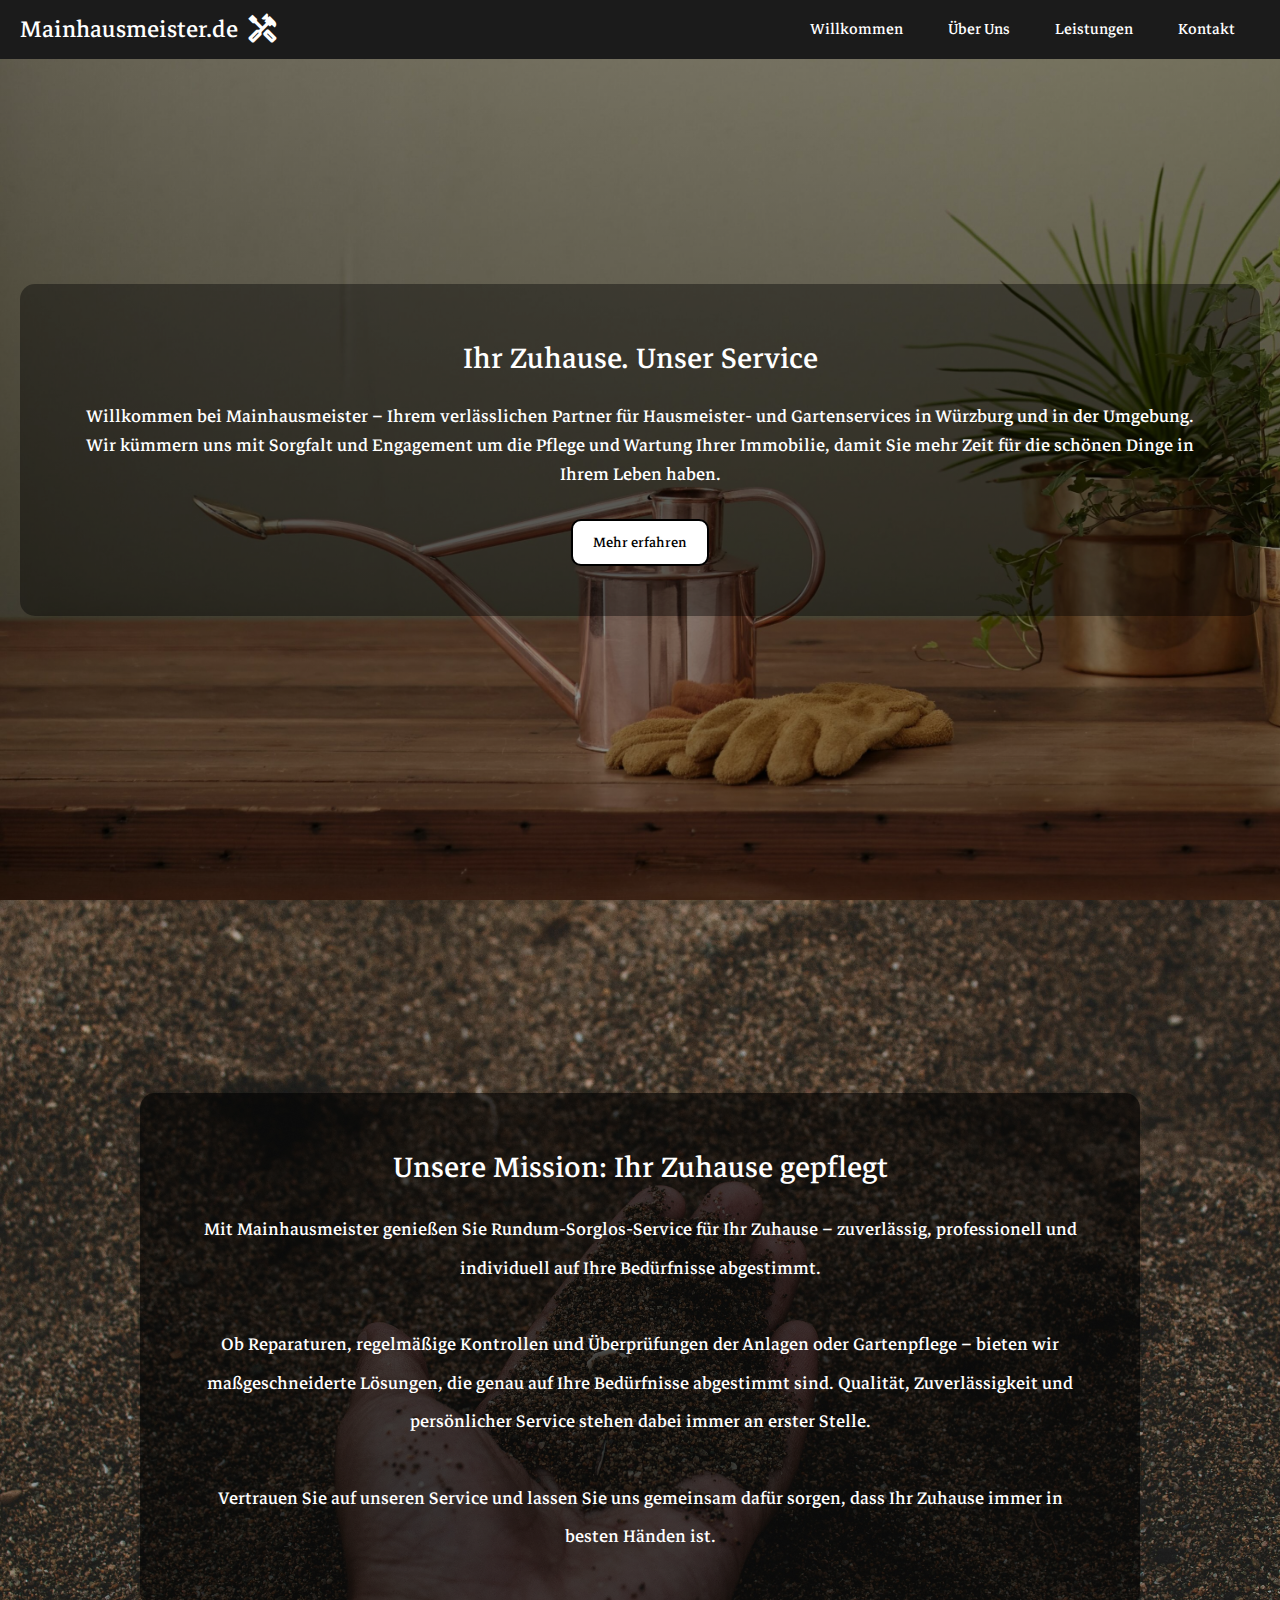
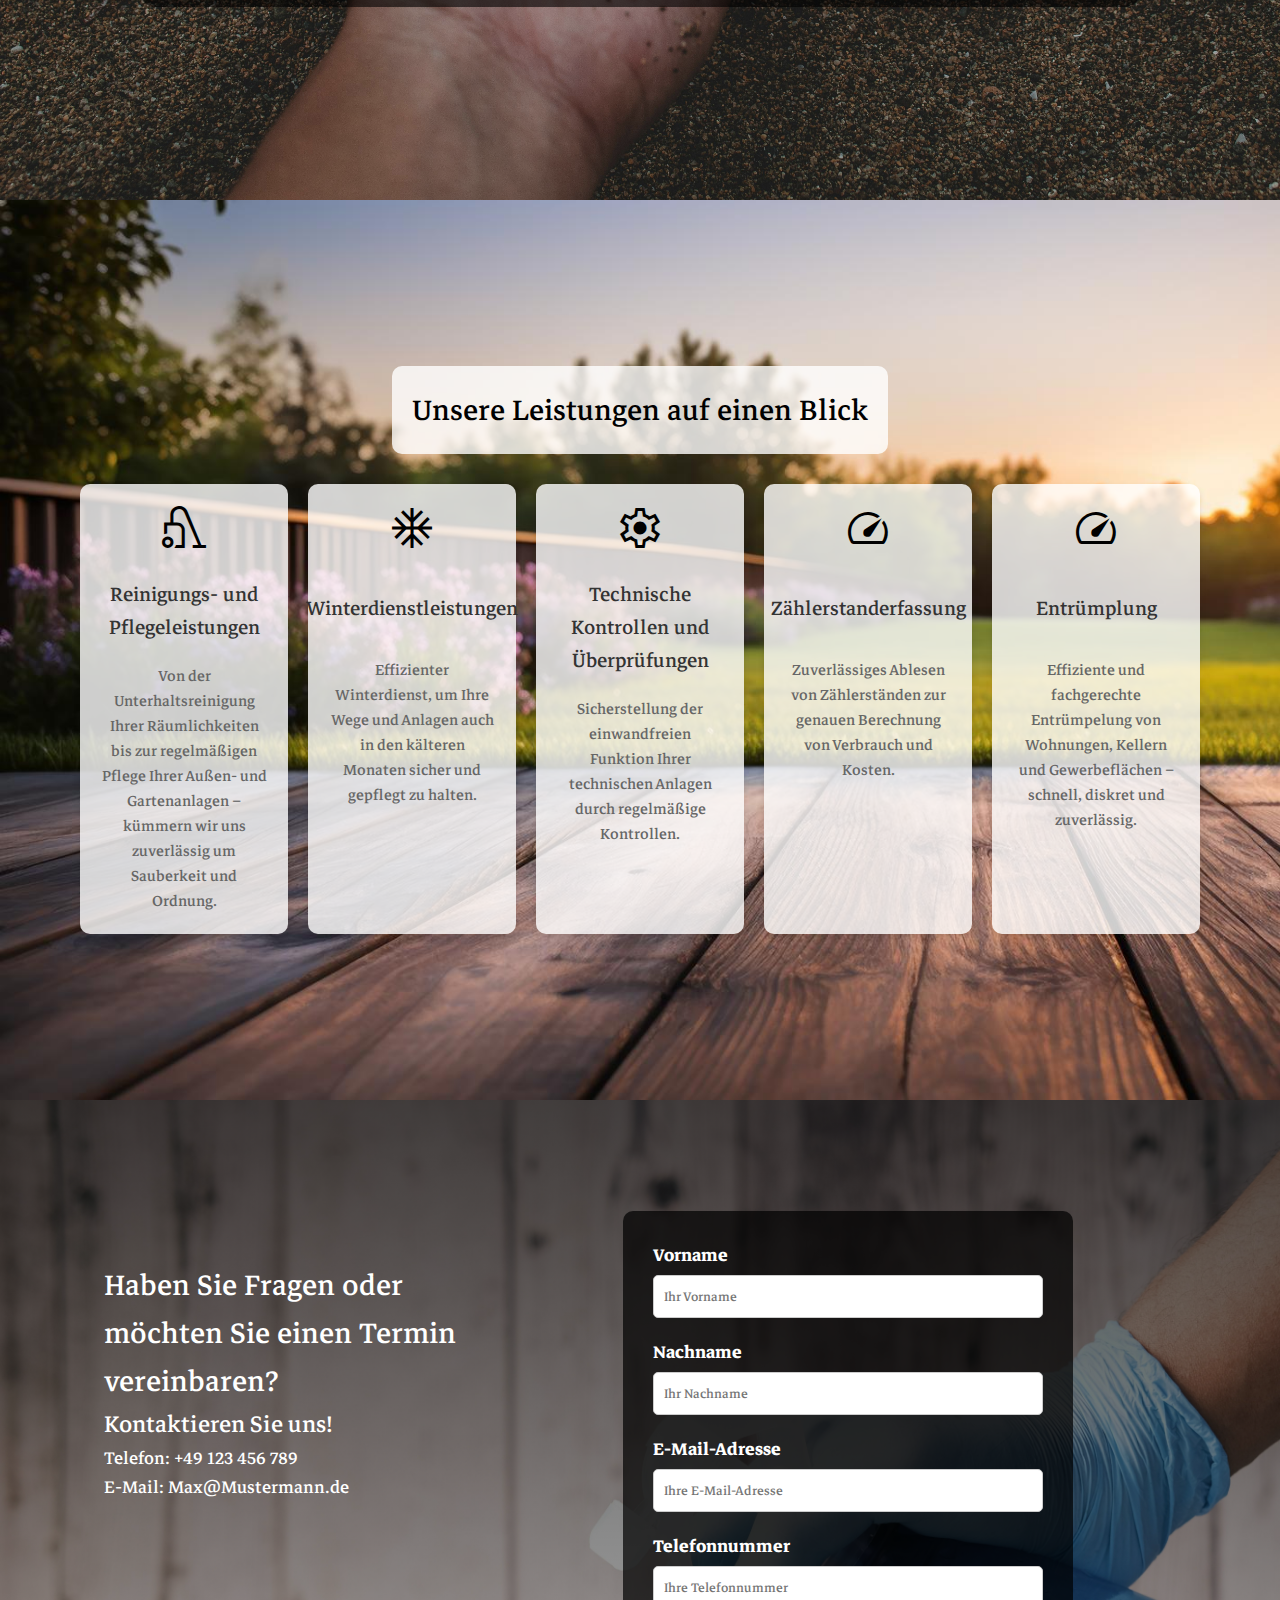
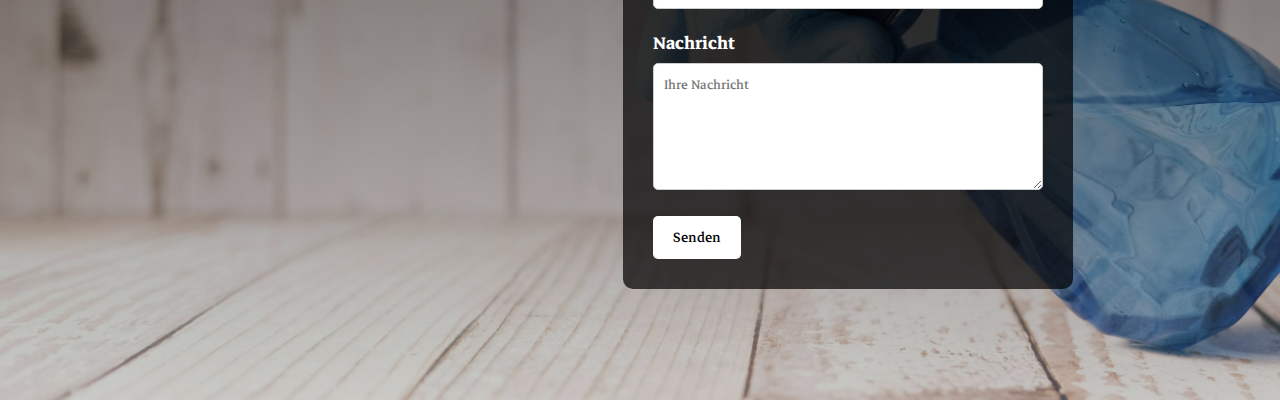
==== index.html @ 5435786f "Update index.html" ====
<!DOCTYPE html>
<html lang="de">
<head>
    <meta charset="UTF-8">
    <meta name="viewport" content="width=device-width, initial-scale=1.0">
    <title>Mainhausmeister</title>
    <link rel="apple-touch-icon" sizes="180x180" href="/apple-touch-icon.png">
<link rel="icon" type="image/png" sizes="32x32" href="/favicon-32x32.png">
<link rel="icon" type="image/png" sizes="16x16" href="/favicon-16x16.png">
<link rel="manifest" href="/site.webmanifest">
    <link rel="stylesheet" href="style.css">
    <link rel="preconnect" href="https://fonts.googleapis.com">
    <link rel="preconnect" href="https://fonts.gstatic.com" crossorigin>
    <link href="https://fonts.googleapis.com/css2?family=Markazi+Text:wght@400..700&display=swap" rel="stylesheet">
    <link href="https://fonts.googleapis.com/css2?family=Material+Symbols+Outlined" rel="stylesheet">
</head>
<body>
    <header>
        <nav>
            <div class="menu">
            
                <div class="logo">
                    <h1>Mainhausmeister.de</h1>
                    <a class="material-symbols-outlined">handyman</a>
                 
                </div>
                <ul>
                    <li><a href="#Start">Willkommen</a></li>
                    <li><a href="#ueberUns">Über Uns</a></li>
                    <li><a href="#Leistungen">Leistungen</a></li>
                    <li><a href="#Kontakt">Kontakt</a></li>
                </ul>
            </div>
        </nav>
    </header>

    <main>
        <section id="Start">
            <div class="ContainerWillkommen">
                <h1>Ihr Zuhause. Unser Service</h1>
                <h2>
                    Willkommen bei Mainhausmeister – Ihrem verlässlichen Partner für Hausmeister- und Gartenservices in Würzburg und in der Umgebung. Wir kümmern uns mit Sorgfalt und Engagement um die Pflege und Wartung Ihrer Immobilie, damit Sie mehr Zeit für die schönen Dinge in Ihrem Leben haben.
                </h2>
                <a href="#ueberUns" class="button-28">Mehr erfahren</a>
            </div>
        </section>

        <section id="ueberUns">
            <div class="ÜberUns">
                <h1>Unsere Mission: Ihr Zuhause gepflegt</h1>
              <p>
                Mit Mainhausmeister genießen Sie Rundum-Sorglos-Service für Ihr Zuhause – zuverlässig, professionell und individuell auf Ihre Bedürfnisse abgestimmt.
            <br>
            <br>
                 Ob Reparaturen, regelmäßige Kontrollen und Überprüfungen der Anlagen oder Gartenpflege – bieten wir maßgeschneiderte Lösungen, die genau auf Ihre Bedürfnisse abgestimmt sind. Qualität, Zuverlässigkeit und persönlicher Service stehen dabei immer an erster Stelle.
             <br>
             <br>
                 Vertrauen Sie auf unseren Service und lassen Sie uns gemeinsam dafür sorgen, dass Ihr Zuhause immer in besten Händen ist.</p>
            </div>
        </section>

       <section id="Leistungen">
    <div class="HeadLeistungen">
        <h1>Unsere Leistungen auf einen Blick</h1>
    </div>
    <div class="cards-container">
        <div class="card">
            <span class="material-symbols-outlined">vacuum</span>
            <h2>Reinigungs- und Pflegeleistungen</h2>
            <p>Von der Unterhaltsreinigung Ihrer Räumlichkeiten bis zur regelmäßigen Pflege Ihrer Außen- und Gartenanlagen – kümmern wir uns zuverlässig um Sauberkeit und Ordnung.</p>
        </div>
        <div class="card">
            <span class="material-symbols-outlined">ac_unit</span>
            <h2>Winterdienstleistungen</h2>
            <p>Effizienter Winterdienst, um Ihre Wege und Anlagen auch in den kälteren Monaten sicher und gepflegt zu halten.</p>
        </div>
        <div class="card">
            <span class="material-symbols-outlined">settings</span>
            <h2>Technische Kontrollen und Überprüfungen</h2>
            <p>Sicherstellung der einwandfreien Funktion Ihrer technischen Anlagen durch regelmäßige Kontrollen.</p>
        </div>
        <div class="card">
            <span class="material-symbols-outlined">speed</span>
            <h2>Zählerstanderfassung</h2>
            <p>Zuverlässiges Ablesen von Zählerständen zur genauen Berechnung von Verbrauch und Kosten.</p>
        </div>
        <div class="card">
            <span class="material-symbols-outlined">speed</span>
            <h2>Entrümplung</h2>
            <p>Effiziente und fachgerechte Entrümpelung von Wohnungen, Kellern und Gewerbeflächen – schnell, diskret und zuverlässig.</p>
        </div>
    </div>
</section>


        <section id="Kontakt">
            <div class="contact-container" >
            <div class="contact-info" >
                <h1>Haben Sie Fragen oder möchten Sie einen Termin vereinbaren? </h1>
                <h2>Kontaktieren Sie uns!</h2>
                    <ul>
                        <li> Telefon: +49 123 456 789  </li>
                        <li> E-Mail: Max@Mustermann.de </li>
                    </ul>
            </div>
            <form class="contact-form">
                <div class="form-group">
                    <label for="vorname">Vorname</label>
                    <input type="text" id="vorname" name="vorname" placeholder="Ihr Vorname" required>
                </div>
                <div class="form-group">
                    <label for="nachname">Nachname</label>
                    <input type="text" id="nachname" name="nachname" placeholder="Ihr Nachname" required>
                </div>
                <div class="form-group">
                    <label for="email">E-Mail-Adresse</label>
                    <input type="email" id="email" name="email" placeholder="Ihre E-Mail-Adresse" required>
                </div>
                <div class="form-group">
                    <label for="telefon">Telefonnummer</label>
                    <input type="tel" id="telefon" name="telefon" placeholder="Ihre Telefonnummer" required>
                </div>
                <div class="form-group">
                    <label for="nachricht">Nachricht</label>
                    <textarea id="nachricht" name="nachricht" rows="5" placeholder="Ihre Nachricht" required></textarea>
                </div>
                <button type="submit" class="submit-button">Senden</button>
            </form>
        </div>
        </section>
        
    </main>
</body>
</html>
---- style.css ----
/* Allgemein */
* {
    padding: 0;
    margin: 0;
    font-family: "Markazi Text", serif;
    font-weight: 400;
    box-sizing: border-box;
}

html {
    scroll-behavior: smooth;
}

/* Sektionen */
section {
    min-height: 100vh;
    display: flex;
    justify-content: center;
    align-items: center;
    padding: 20px;
}

/* NAVBAR */
nav {
    position: fixed;
    top: 0;
    width: 100%;
    background: #1b1b1b;
    padding: 10px 0;
    z-index: 1000;
}

.menu {
    width: auto;;
    margin: 0 10px 0 20px;
    display: flex;
    justify-content: space-between;
    align-items: center;
    padding: 0 20px 0 0;
}

.logo {
    display: flex; /* Aktiviert Flexbox für die Logo-Sektion */
    align-items: center; /* Zentriert Logo und Text vertikal */
    gap: 10px; /* Abstand zwischen Icon und Text */
}
.logo h1{
    color: white;
}

.menu .logo a {
    text-decoration: none;
    color: white;
    font-size: 1.8rem;
    font-weight: bold;
}

.menu ul {
    display: flex;
    gap: 15px;
}

.menu ul li {
    list-style: none;
}

.menu ul li a {
    text-decoration: none;
    font-size: 1.3rem;
    color: white;
    padding: 8px 15px;
    border-radius: 5px;
    transition: background 0.3s;
}

.menu ul li a:hover {
    background: white;
    color: black;
}

/* WILLKOMMEN */
#Start {
    background-image: linear-gradient(rgba(0, 0, 0, 0.3), rgba(0, 0, 0, 0.5)), url('kaufmann-mercantile-a7Woj8W6J0s-.jpg');
    background-size: cover;
    color: white;
    text-align: center;
}

.ContainerWillkommen {
    background: rgba(0, 0, 0, 0.4);
    padding: 50px;
    border-radius: 15px;
}

.ContainerWillkommen h1 {
    font-size: 2.5rem;
    margin-bottom: 20px;
}

.ContainerWillkommen h2 {
    font-size: 1.5rem;
    margin-bottom: 30px;
}

.ContainerWillkommen .button-28 {
    display: inline-block;
    padding: 10px 20px;
    font-size: 1.2rem;
    color: black;
    background-color: white;
    border: 2px solid black;
    border-radius: 10px;
    text-decoration: none;
    transition: 0.3s ease-in-out;
}

.ContainerWillkommen .button-28:hover {
    background-color: black;
    color: white;
    transform: translateY(-2px);
}

/* ÜBER UNS */
#ueberUns {
    background-image: linear-gradient(rgba(0, 0, 0, 0.2), rgba(0, 0, 0, 0.2)), url('pexels-muffin-2203683.jpg');
    background-size: cover;
    color: white;
    text-align: center;
}

.ÜberUns {
    max-width: 1000px;
    background: rgba(0, 0, 0, 0.6);
    padding: 50px;
    border-radius: 15px;
}

.ÜberUns h1 {
    font-size: 2.5rem;
    margin-bottom: 20px;
}

.ÜberUns p {
    font-size: 1.5rem;
    line-height: 1.6;
}

/* LEISTUNGEN */
#Leistungen {
    flex-direction: column;
    text-align: center;
    background-image: url('neatly-manicured-lawn-stretches-modern-wooden-barrier-casting-soft-shadows-warm-glow-peaceful-sunset.jpg');
    background-size: cover;
}

.HeadLeistungen {
    margin-bottom: 30px;
}

.HeadLeistungen h1 {
    word-wrap: break-word;
    font-size: 2.5rem;
    background-color: #1b1b1b;
    background: rgba(255, 255, 255, 0.8);
    border-radius: 10px;
    padding: 20px;
}

.cards-container {
    display: flex;
    flex-wrap: wrap;
    gap: 20px;
    justify-content: center;
}

.card {
    background: rgba(255, 255, 255, 0.8);
    border-radius: 10px;
    box-shadow: 0 4px 6px rgba(0, 0, 0, 0.1);
    padding: 20px;
    text-align: center;
    flex: 1 1 calc(20% - 40px);
    max-width: calc(20% - 40px);
    transition: transform 0.3s;
}

.card:hover {
    transform: translateY(-10px);
}


.card .material-symbols-outlined{
    color: black;
}
.card span {
    font-size: 3rem;
    color: #555;
}

.card h2 {
    word-wrap: break-word;
    margin-top: 20px;
    font-size: 1.7rem;
    color: #333;
    min-height: 60px; /* Setze eine Mindesthöhe für Überschriften */
    display: flex; 
    align-items: center; /* Zentriert den Text vertikal */
    justify-content: center; /* Zentriert den Text horizontal */
    text-align: center; 
}

.card p {
    margin-top: 20px;
    font-size: 1.3rem;
    color: #666;
}

@media (max-width: 768px) {
    .card {
        flex: 1 1 calc(50% - 40px);
        max-width: calc(50% - 40px);
    }
}

@media (max-width: 480px) {
    .card {
        flex: 1 1 100%;
        max-width: 100%;
    }
}



/* KONTAKT */
#Kontakt {
    background-image: linear-gradient(rgba(0, 0, 0, 0.7), rgba(0, 0, 0, 0.2)), url('towfiqu-barbhuiya-ho-p7qLBewk-unsplash.jpg');
    background-size: cover;
    color: white;
    padding: 50px 20px;
  /*  min-height: auto;  Hebt die Mindesthöhe auf 
    display: block; /* Ändert das Layout von Flexbox auf Block 
    justify-content: unset; /* Entfernt zentrierende Ausrichtung
    align-items: unset; /* Hebt die vertikale Zentrierung auf 
    padding: 10px; /* Setzt einen spezifischen Padding-Wert */ 
    
}


.contact-container{
    display: flex;
    justify-content: space-between;
    gap: 5px;
    flex-wrap: wrap;
}

.contact-info{
    flex: 0 1 35%;
    max-width:  35%;
    padding: 50px 0 0 50px;
    border-radius: 15px;
}

.contact-info h1 {
    font-size: 2.5rem;
}

.contact-info h2{
    font-size: 2.0rem;
}

.contact-info li{
    text-decoration: none;
    font-size: 1.5rem;
    list-style: none;
}

/* Kontaktformular */
.contact-form {
    flex: 0 1 60%;

    max-width: 450px; /* Maximale Breite des Formulars */
    width: 100%; /* Passt sich kleineren Bildschirmen an */
    margin: 0 auto; /* Zentriert das Formular */
    background: rgba(0, 0, 0, 0.7);
    padding: 30px;
    border-radius: 10px;
    box-sizing: border-box; /* Verhindert Breite außerhalb des Containers */
}

.contact-form .form-group {
    margin-bottom: 20px;
    text-align: left;
}

.contact-form label {
    display: block;
    font-weight: bold;
    margin-bottom: 5px;
    font-size: 1.5rem;
}

.contact-form input,
.contact-form textarea {
    width: 100%;
    padding: 10px;
    border: 1px solid #ccc;
    border-radius: 5px;
    font-size: 1.1112rem;
}

.contact-form button {
    padding: 10px 20px;
    border: none;
    background: white;
    color: black;
    border-radius: 5px;
    cursor: pointer;
    transition: background 0.3s;
    font-size: 1.2rem;
}

.contact-form button:hover {
    background: black;
    color: white;
}

/* Medienabfrage für kleinere Geräte */
@media (max-width: 768px) {
    #Kontakt {
        padding: 30px 15px; /* Weniger Padding für kleinere Bildschirme */
    }

    #Kontakt h1 {
        font-size: 1.8rem; /* Kleinere Schriftgröße */
    }

    .contact-form {
        padding: 20px; /* Weniger Innenabstand */
    }

    .contact-form label {
        font-size: 1.2rem; /* Kleinere Schriftgröße */
    }

    .contact-form input,
    .contact-form textarea {
        font-size: 0.9rem; /* Kleinere Schriftgröße */
    }

    .contact-form button {
        font-size: 1rem; /* Kleinere Schriftgröße */
    }
}
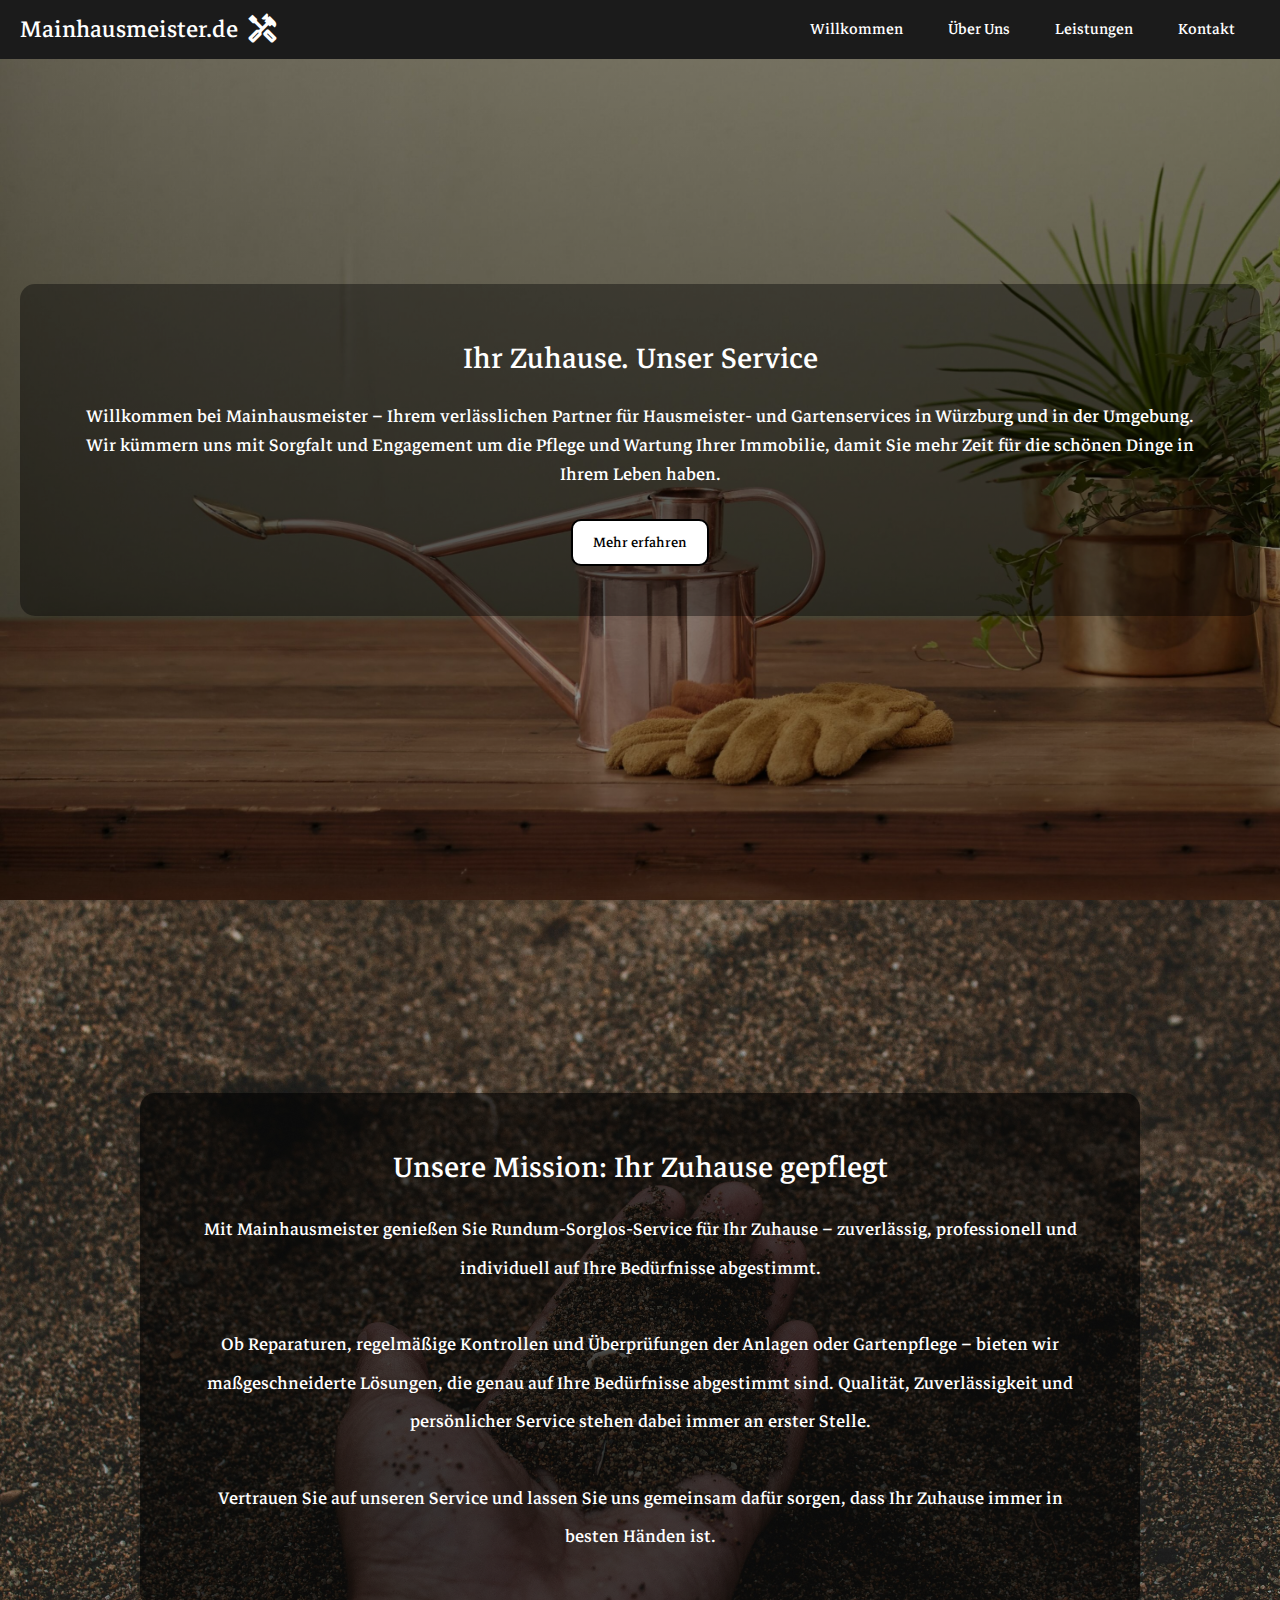
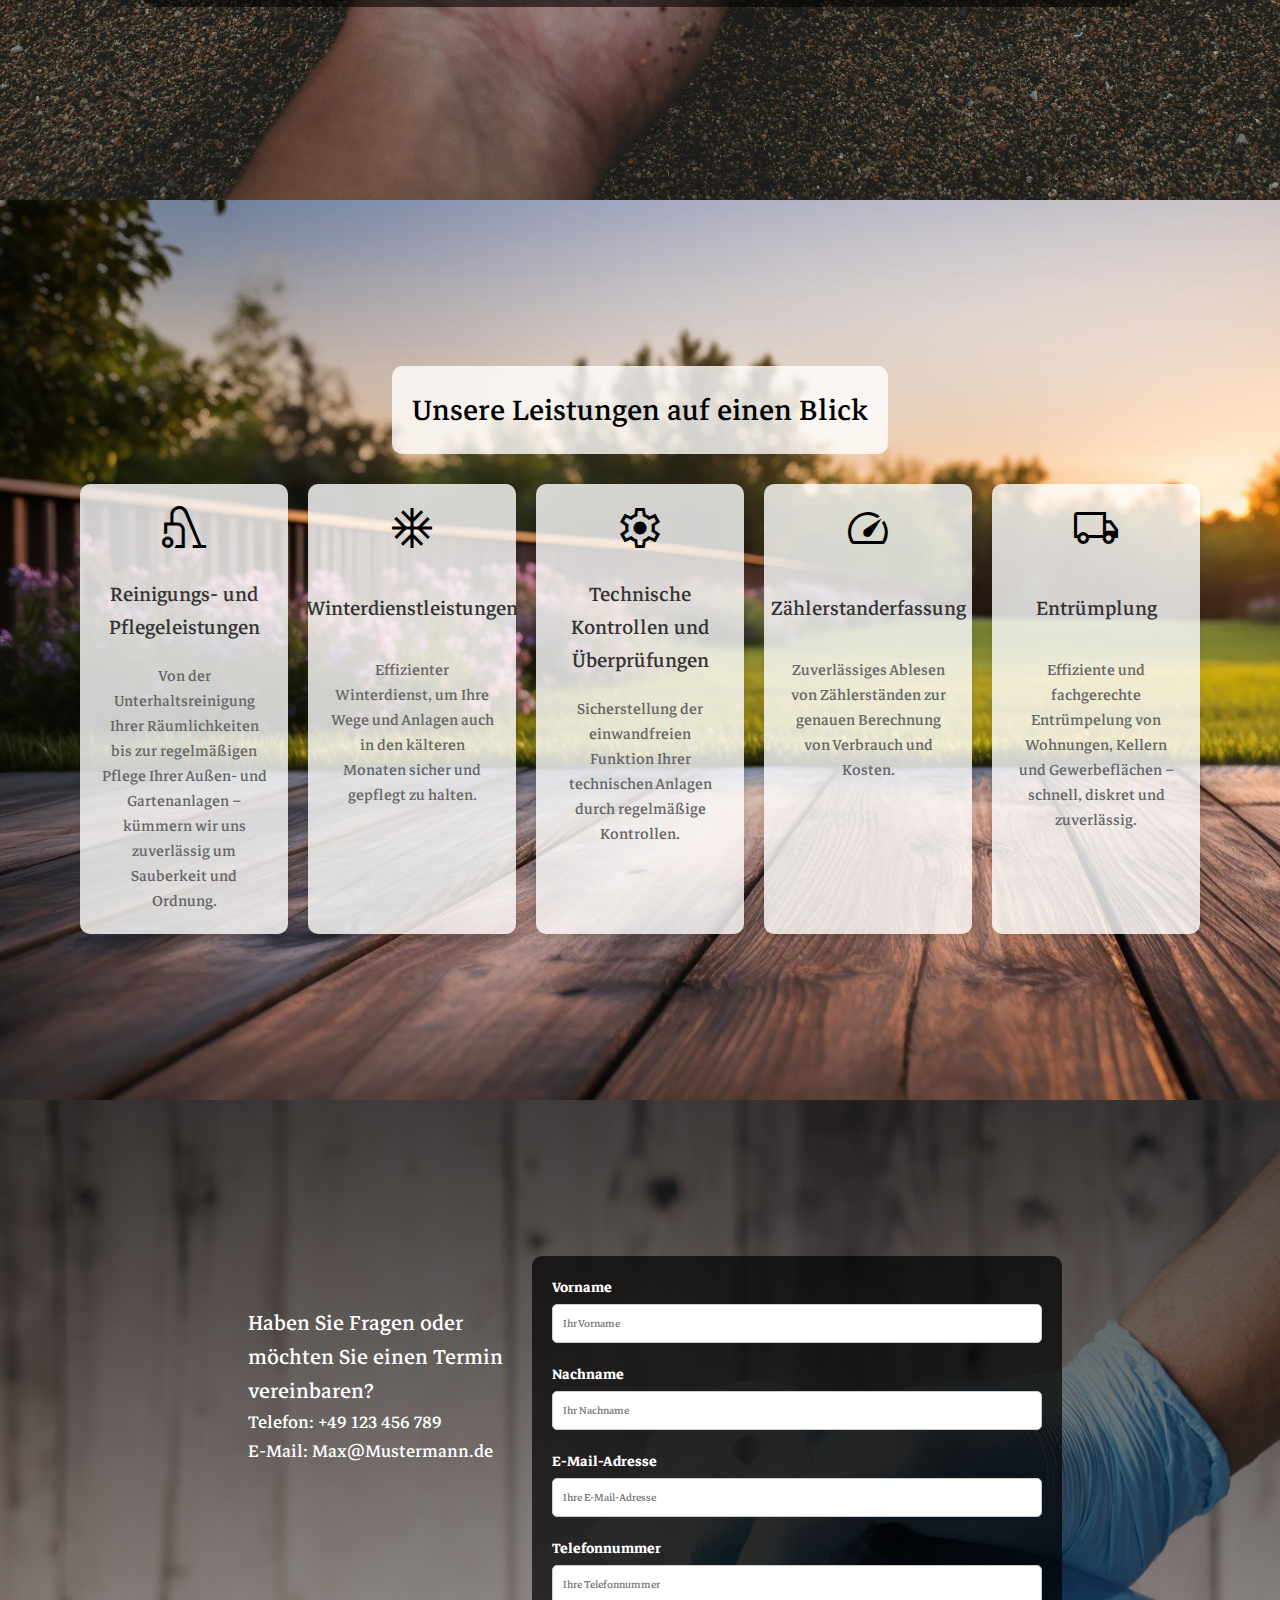
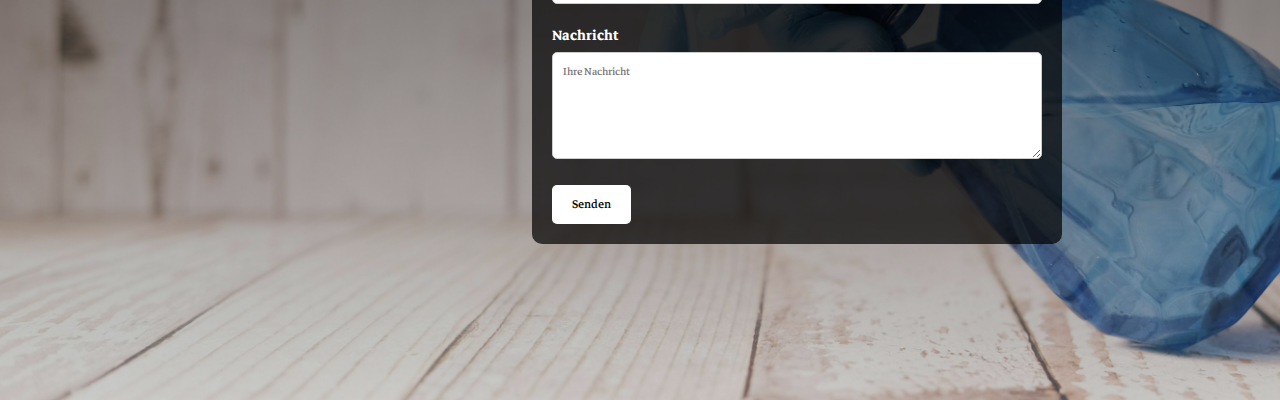
==== commit def46614: "Update index.html" ====
--- a/index.html
+++ b/index.html
@@ -85,7 +85,7 @@
             <p>Zuverlässiges Ablesen von Zählerständen zur genauen Berechnung von Verbrauch und Kosten.</p>
         </div>
         <div class="card">
-            <span class="material-symbols-outlined">speed</span>
+            <span class="material-symbols-outlined">local_shipping</span>
             <h2>Entrümplung</h2>
             <p>Effiziente und fachgerechte Entrümpelung von Wohnungen, Kellern und Gewerbeflächen – schnell, diskret und zuverlässig.</p>
         </div>
@@ -97,7 +97,6 @@
             <div class="contact-container" >
             <div class="contact-info" >
                 <h1>Haben Sie Fragen oder möchten Sie einen Termin vereinbaren? </h1>
-                <h2>Kontaktieren Sie uns!</h2>
                     <ul>
                         <li> Telefon: +49 123 456 789  </li>
                         <li> E-Mail: Max@Mustermann.de </li>
--- a/style.css
+++ b/style.css
@@ -277,9 +277,7 @@
 /* Kontaktformular */
 .contact-form {
     flex: 0 1 60%;
-
-    max-width: 450px; /* Maximale Breite des Formulars */
-    width: 100%; /* Passt sich kleineren Bildschirmen an */
+    max-width: 60%; /* Maximale Breite des Formulars */
     margin: 0 auto; /* Zentriert das Formular */
     background: rgba(0, 0, 0, 0.7);
     padding: 30px;
@@ -329,6 +327,13 @@
     #Kontakt {
         padding: 30px 15px; /* Weniger Padding für kleinere Bildschirme */
     }
+    .contact-info,
+    .contact-form {
+        flex: 1 1 100%;  /* Beide Elemente erhalten jeweils 100% der Breite */
+        max-width: 100%; /* Verhindert Überschreiten der Container-Breite */
+        padding: 20px; /* Weniger Padding auf kleinen Bildschirmen */
+    }
+}
 
     #Kontakt h1 {
         font-size: 1.8rem; /* Kleinere Schriftgröße */
@@ -350,4 +355,3 @@
     .contact-form button {
         font-size: 1rem; /* Kleinere Schriftgröße */
     }
-}
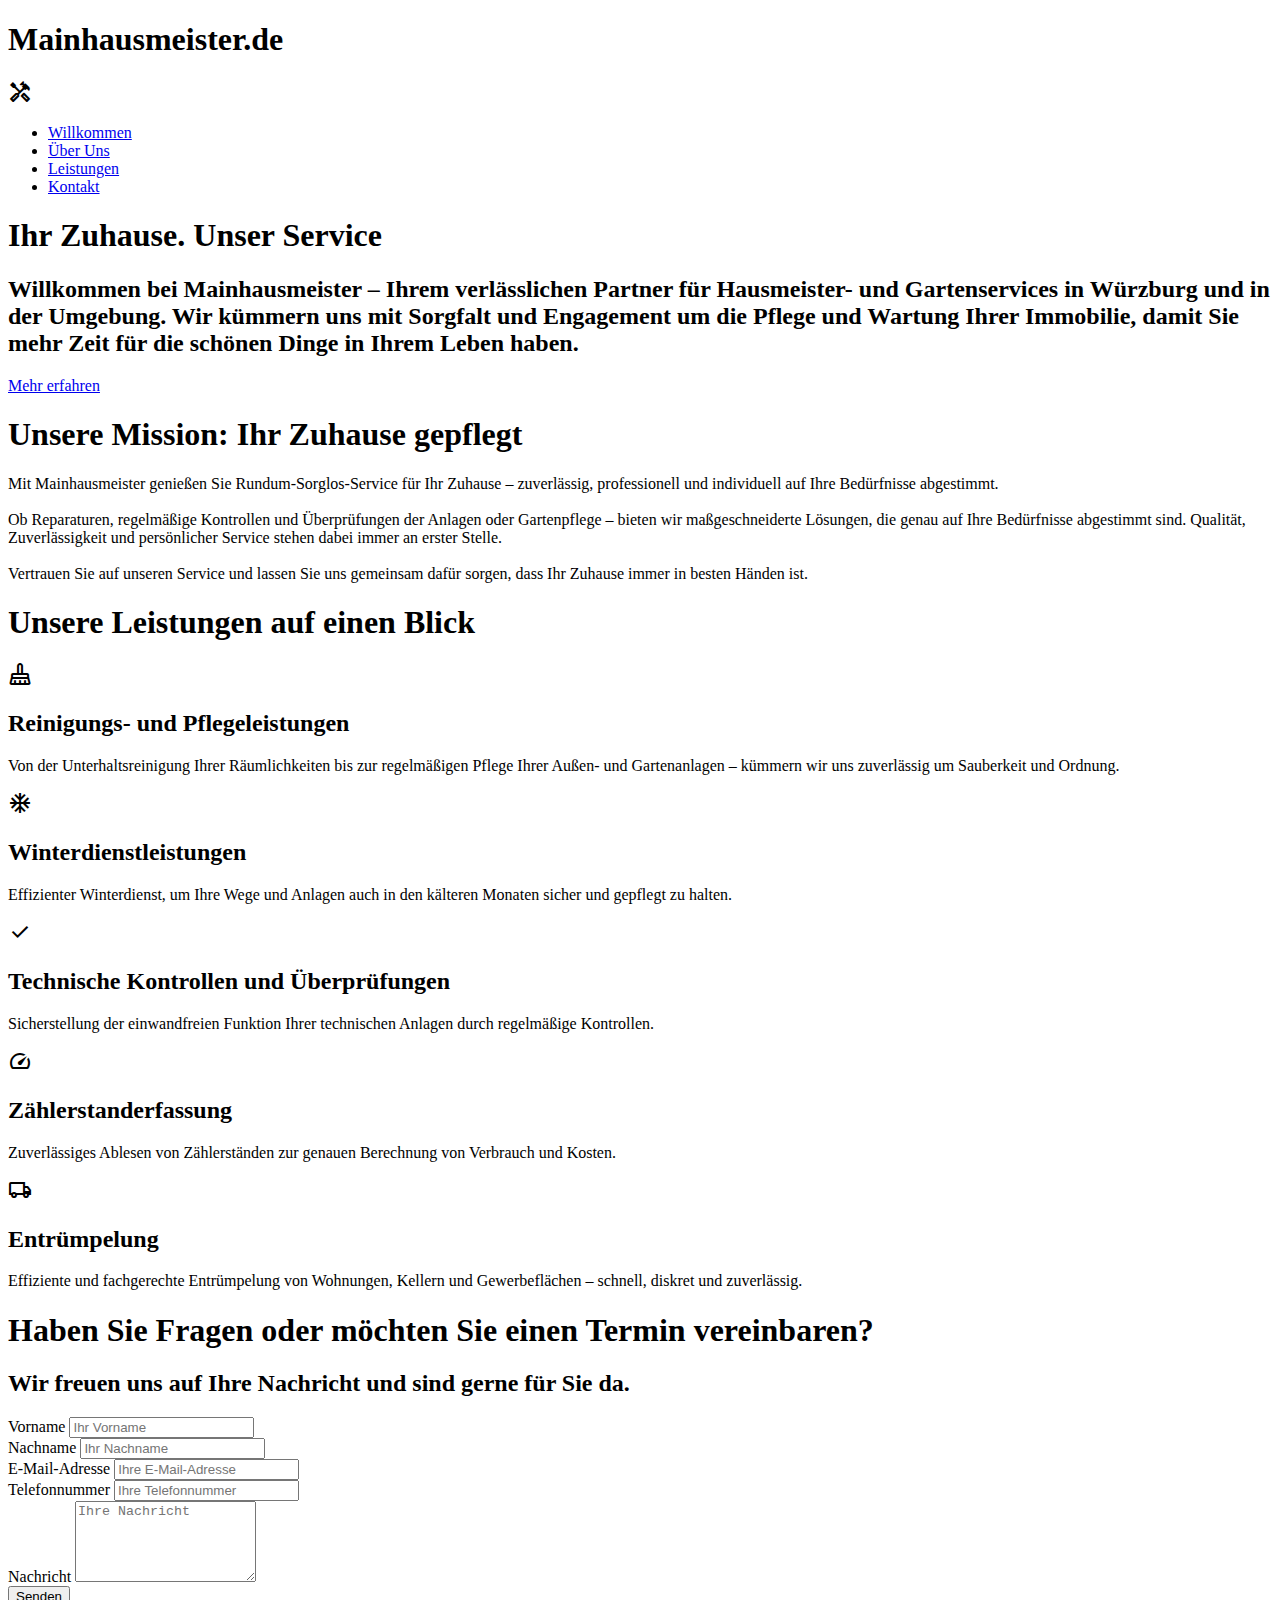
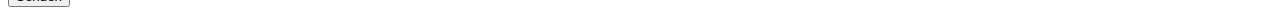
==== commit 9da8bf82: "Update index.html" ====
--- a/index.html
+++ b/index.html
@@ -8,7 +8,7 @@
 <link rel="icon" type="image/png" sizes="32x32" href="/favicon-32x32.png">
 <link rel="icon" type="image/png" sizes="16x16" href="/favicon-16x16.png">
 <link rel="manifest" href="/site.webmanifest">
-    <link rel="stylesheet" href="style.css">
+    <link rel="stylesheet" href="TestS.css">
     <link rel="preconnect" href="https://fonts.googleapis.com">
     <link rel="preconnect" href="https://fonts.gstatic.com" crossorigin>
     <link href="https://fonts.googleapis.com/css2?family=Markazi+Text:wght@400..700&display=swap" rel="stylesheet">
@@ -65,7 +65,7 @@
     </div>
     <div class="cards-container">
         <div class="card">
-            <span class="material-symbols-outlined">vacuum</span>
+            <span class="material-symbols-outlined">mop</span>
             <h2>Reinigungs- und Pflegeleistungen</h2>
             <p>Von der Unterhaltsreinigung Ihrer Räumlichkeiten bis zur regelmäßigen Pflege Ihrer Außen- und Gartenanlagen – kümmern wir uns zuverlässig um Sauberkeit und Ordnung.</p>
         </div>
@@ -75,7 +75,7 @@
             <p>Effizienter Winterdienst, um Ihre Wege und Anlagen auch in den kälteren Monaten sicher und gepflegt zu halten.</p>
         </div>
         <div class="card">
-            <span class="material-symbols-outlined">settings</span>
+            <span class="material-symbols-outlined">check</span>
             <h2>Technische Kontrollen und Überprüfungen</h2>
             <p>Sicherstellung der einwandfreien Funktion Ihrer technischen Anlagen durch regelmäßige Kontrollen.</p>
         </div>
@@ -86,7 +86,7 @@
         </div>
         <div class="card">
             <span class="material-symbols-outlined">local_shipping</span>
-            <h2>Entrümplung</h2>
+            <h2>Entrümpelung</h2>
             <p>Effiziente und fachgerechte Entrümpelung von Wohnungen, Kellern und Gewerbeflächen – schnell, diskret und zuverlässig.</p>
         </div>
     </div>
@@ -97,10 +97,8 @@
             <div class="contact-container" >
             <div class="contact-info" >
                 <h1>Haben Sie Fragen oder möchten Sie einen Termin vereinbaren? </h1>
-                    <ul>
-                        <li> Telefon: +49 123 456 789  </li>
-                        <li> E-Mail: Max@Mustermann.de </li>
-                    </ul>
+               <h2>Wir freuen uns auf Ihre Nachricht und sind gerne für Sie da.</h2>
+        
             </div>
             <form class="contact-form">
                 <div class="form-group">
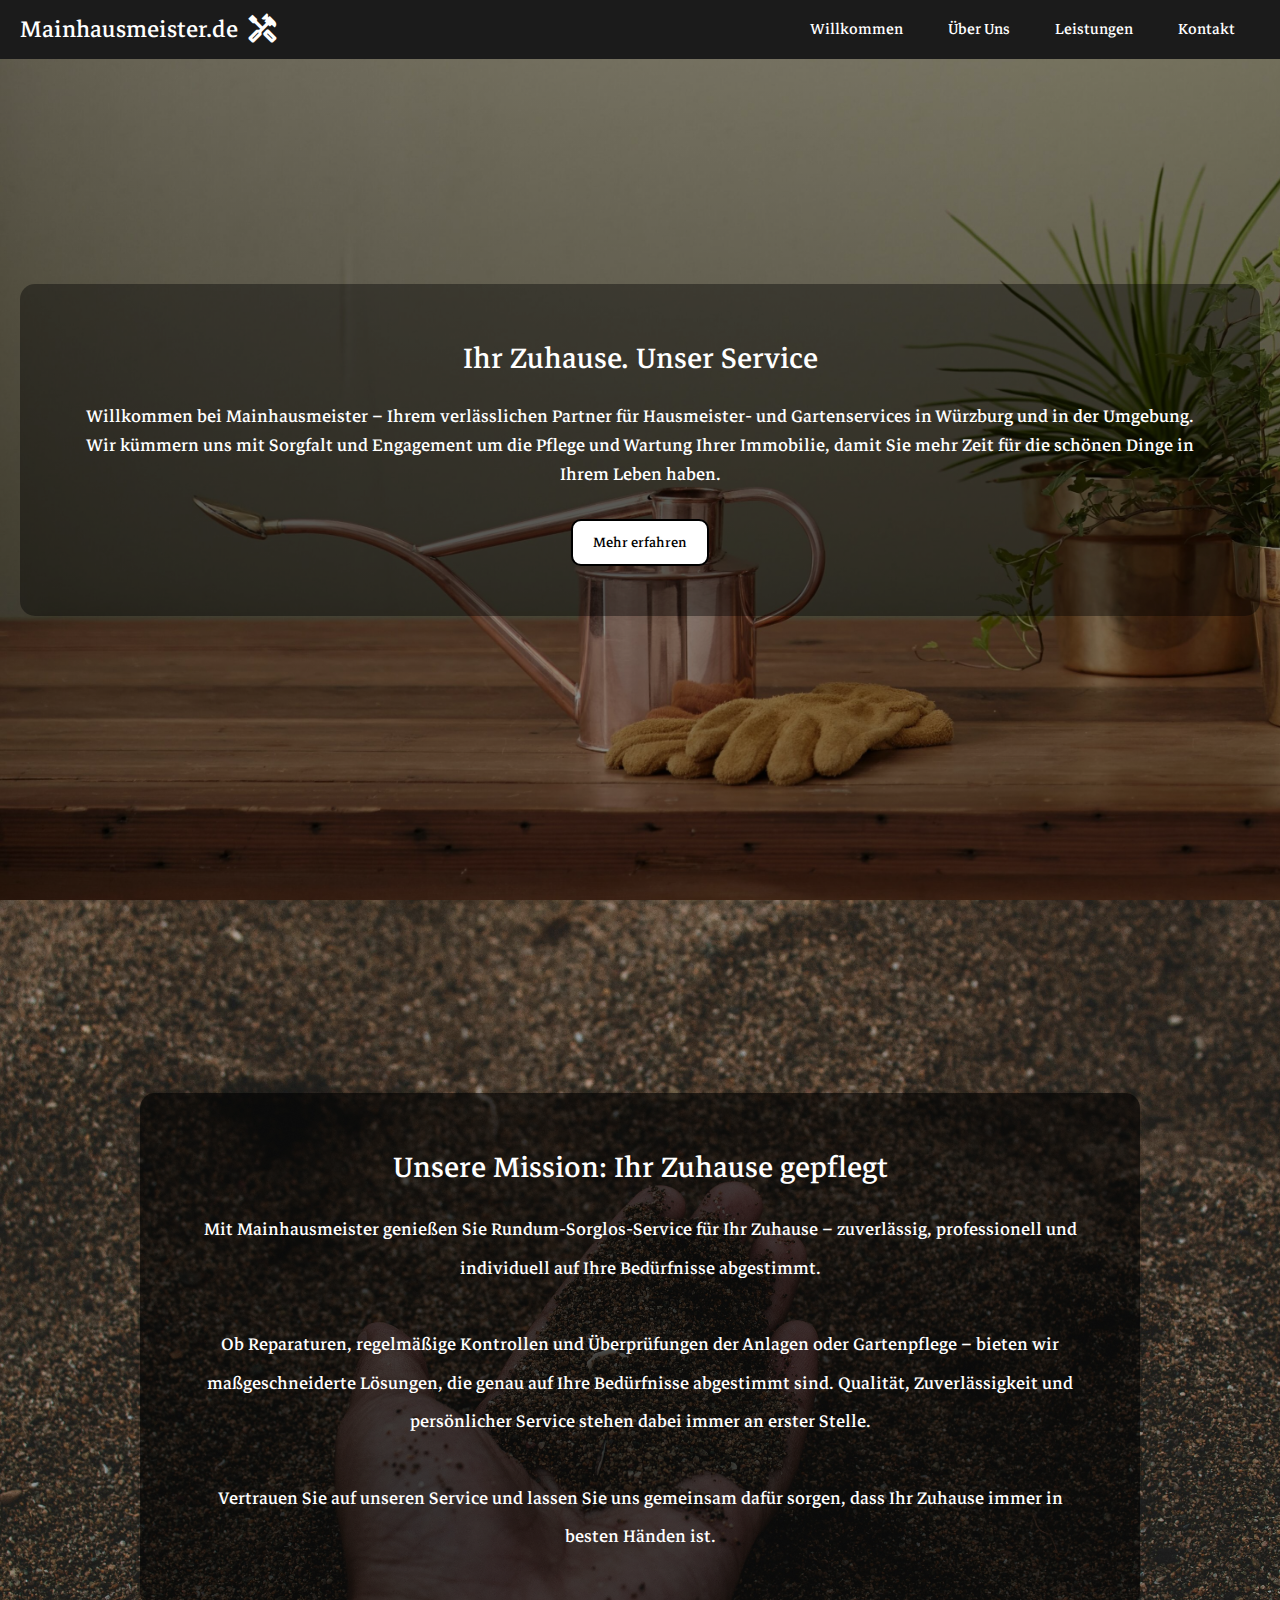
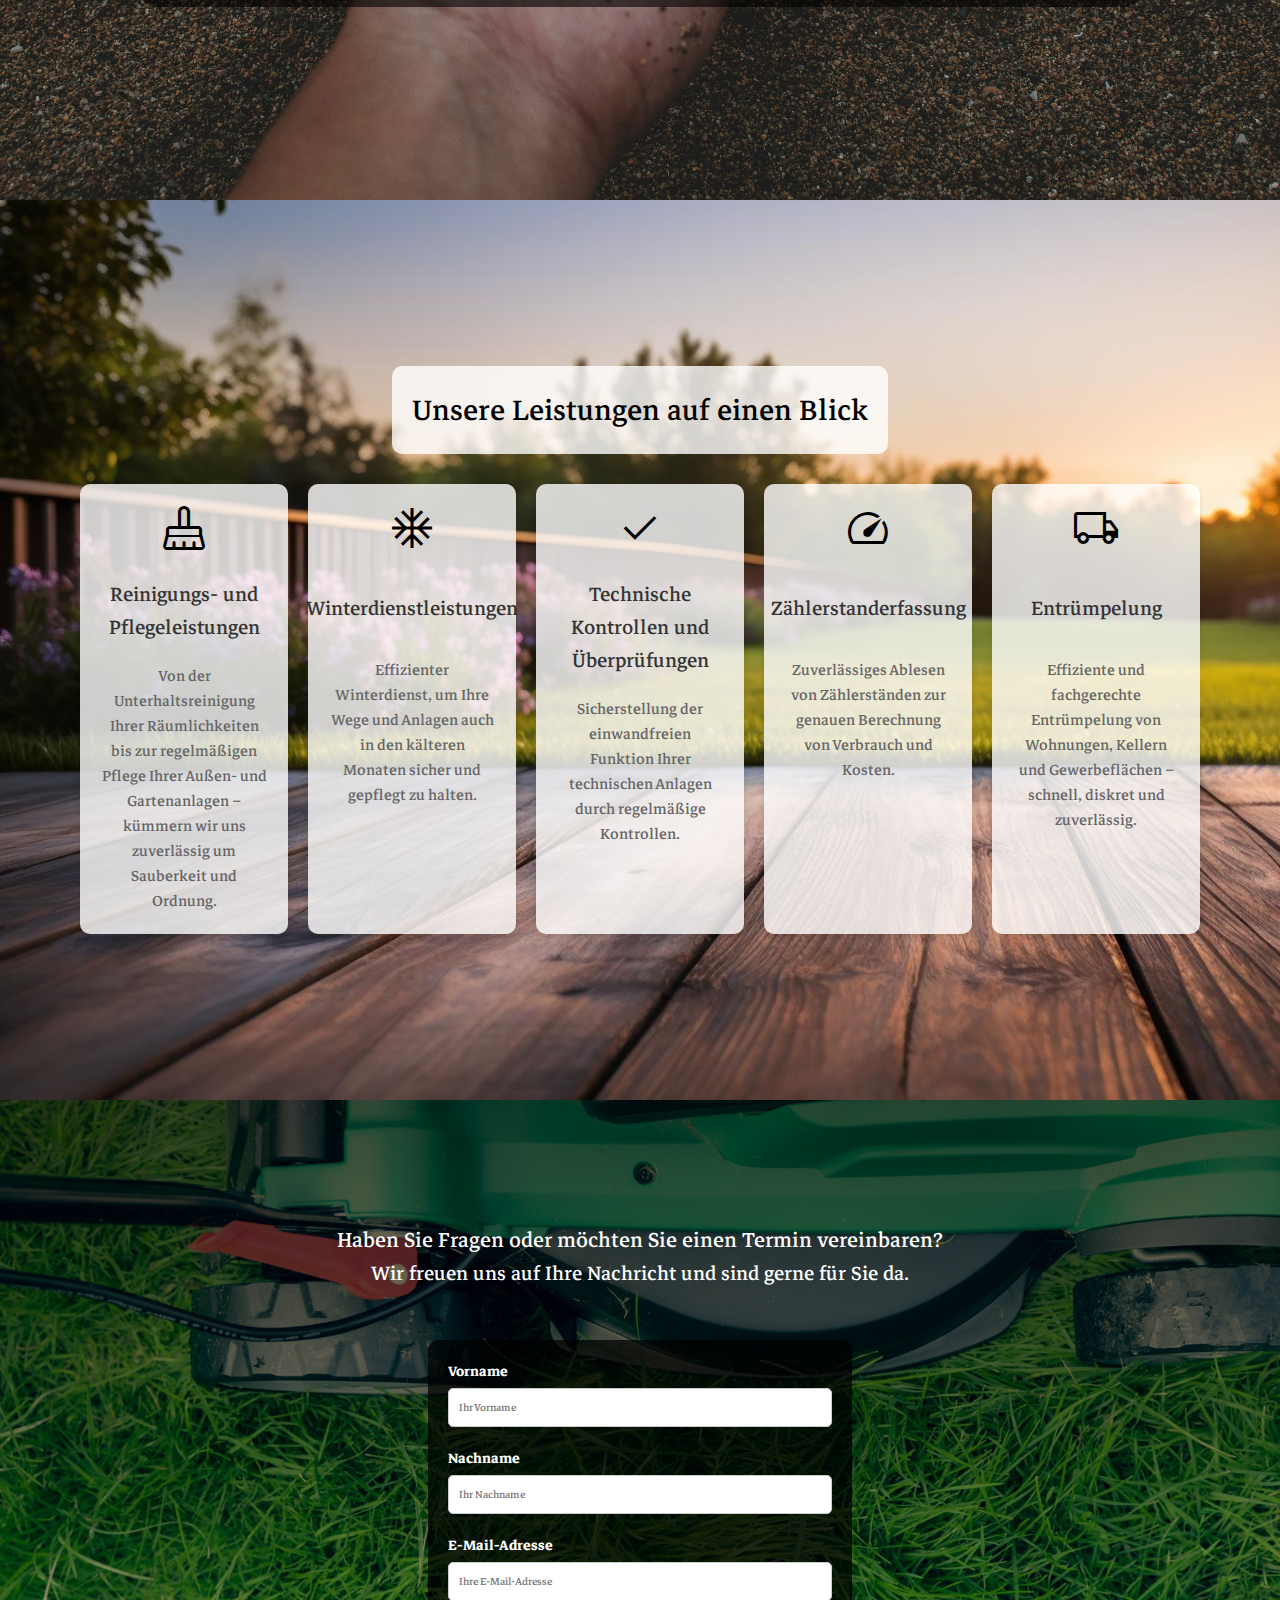
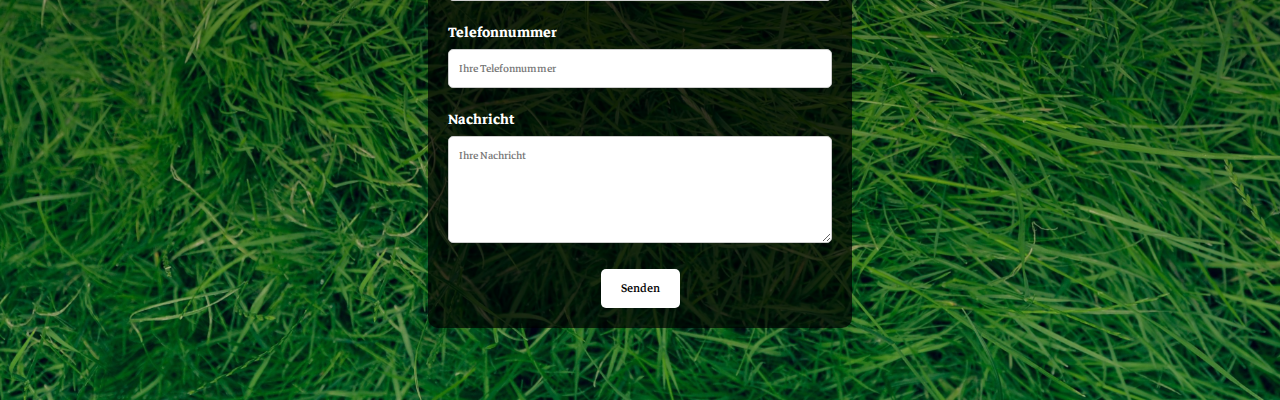
==== commit 4b4cb741: "Update index.html" ====
--- a/index.html
+++ b/index.html
@@ -8,7 +8,7 @@
 <link rel="icon" type="image/png" sizes="32x32" href="/favicon-32x32.png">
 <link rel="icon" type="image/png" sizes="16x16" href="/favicon-16x16.png">
 <link rel="manifest" href="/site.webmanifest">
-    <link rel="stylesheet" href="TestS.css">
+    <link rel="stylesheet" href="style.css">
     <link rel="preconnect" href="https://fonts.googleapis.com">
     <link rel="preconnect" href="https://fonts.gstatic.com" crossorigin>
     <link href="https://fonts.googleapis.com/css2?family=Markazi+Text:wght@400..700&display=swap" rel="stylesheet">
--- a/style.css
+++ b/style.css
@@ -0,0 +1,355 @@
+/* Allgemein */
+* {
+    padding: 0;
+    margin: 0;
+    font-family: "Markazi Text", serif;
+    font-weight: 400;
+    box-sizing: border-box;
+}
+
+html {
+    scroll-behavior: smooth;
+}
+
+/* Sektionen */
+section {
+    min-height: 100vh;
+    display: flex;
+    justify-content: center;
+    align-items: center;
+    padding: 20px;
+}
+
+/* NAVBAR */
+nav {
+    position: fixed;
+    top: 0;
+    width: 100%;
+    background: #1b1b1b;
+    padding: 10px 0;
+    z-index: 1000;
+}
+
+.menu {
+    width: auto;;
+    margin: 0 10px 0 20px;
+    display: flex;
+    justify-content: space-between;
+    align-items: center;
+    padding: 0 20px 0 0;
+}
+
+.logo {
+    display: flex; /* Aktiviert Flexbox für die Logo-Sektion */
+    align-items: center; /* Zentriert Logo und Text vertikal */
+    gap: 10px; /* Abstand zwischen Icon und Text */
+}
+.logo h1{
+    color: white;
+}
+
+.menu .logo a {
+    text-decoration: none;
+    color: white;
+    font-size: 1.8rem;
+    font-weight: bold;
+}
+
+.menu ul {
+    display: flex;
+    gap: 15px;
+}
+
+.menu ul li {
+    list-style: none;
+}
+
+.menu ul li a {
+    text-decoration: none;
+    font-size: 1.3rem;
+    color: white;
+    padding: 8px 15px;
+    border-radius: 5px;
+    transition: background 0.3s;
+}
+
+.menu ul li a:hover {
+    background: white;
+    color: black;
+}
+
+/* WILLKOMMEN */
+#Start {
+    background-image: linear-gradient(rgba(0, 0, 0, 0.3), rgba(0, 0, 0, 0.5)), url('kaufmann-mercantile-a7Woj8W6J0s-.jpg');
+    background-size: cover;
+    color: white;
+    text-align: center;
+}
+
+.ContainerWillkommen {
+    background: rgba(0, 0, 0, 0.4);
+    padding: 50px;
+    border-radius: 15px;
+}
+
+.ContainerWillkommen h1 {
+    font-size: 2.5rem;
+    margin-bottom: 20px;
+}
+
+.ContainerWillkommen h2 {
+    font-size: 1.5rem;
+    margin-bottom: 30px;
+}
+
+.ContainerWillkommen .button-28 {
+    display: inline-block;
+    padding: 10px 20px;
+    font-size: 1.2rem;
+    color: black;
+    background-color: white;
+    border: 2px solid black;
+    border-radius: 10px;
+    text-decoration: none;
+    transition: 0.3s ease-in-out;
+}
+
+.ContainerWillkommen .button-28:hover {
+    background-color: black;
+    color: white;
+    transform: translateY(-2px);
+}
+
+/* ÜBER UNS */
+#ueberUns {
+    background-image: linear-gradient(rgba(0, 0, 0, 0.2), rgba(0, 0, 0, 0.2)), url('pexels-muffin-2203683.jpg');
+    background-size: cover;
+    color: white;
+    text-align: center;
+}
+
+.ÜberUns {
+    max-width: 1000px;
+    background: rgba(0, 0, 0, 0.6);
+    padding: 50px;
+    border-radius: 15px;
+}
+
+.ÜberUns h1 {
+    font-size: 2.5rem;
+    margin-bottom: 20px;
+}
+
+.ÜberUns p {
+    font-size: 1.5rem;
+    line-height: 1.6;
+}
+
+/* LEISTUNGEN */
+#Leistungen {
+    flex-direction: column;
+    text-align: center;
+    background-image: url('neatly-manicured-lawn-stretches-modern-wooden-barrier-casting-soft-shadows-warm-glow-peaceful-sunset.jpg');
+    background-size: cover;
+}
+
+.HeadLeistungen {
+    margin-bottom: 30px;
+}
+
+.HeadLeistungen h1 {
+    word-wrap: break-word;
+    font-size: 2.5rem;
+    background-color: #1b1b1b;
+    background: rgba(255, 255, 255, 0.8);
+    border-radius: 10px;
+    padding: 20px;
+}
+
+.cards-container {
+    display: flex;
+    flex-wrap: wrap;
+    gap: 20px;
+    justify-content: center;
+}
+
+.card {
+    background: rgba(255, 255, 255, 0.8);
+    border-radius: 10px;
+    box-shadow: 0 4px 6px rgba(0, 0, 0, 0.1);
+    padding: 20px;
+    text-align: center;
+    flex: 1 1 calc(20% - 40px);
+    max-width: calc(20% - 40px);
+    transition: transform 0.3s;
+}
+
+.card:hover {
+    transform: translateY(-10px);
+}
+
+
+.card .material-symbols-outlined{
+    color: black;
+}
+.card span {
+    font-size: 3rem;
+    color: #555;
+}
+
+.card h2 {
+    word-wrap: break-word;
+    margin-top: 20px;
+    font-size: 1.7rem;
+    color: #333;
+    min-height: 60px; /* Setze eine Mindesthöhe für Überschriften */
+    display: flex; 
+    align-items: center; /* Zentriert den Text vertikal */
+    justify-content: center; /* Zentriert den Text horizontal */
+    text-align: center; 
+}
+
+.card p {
+    margin-top: 20px;
+    font-size: 1.3rem;
+    color: #666;
+}
+
+@media (max-width: 768px) {
+    .card {
+        flex: 1 1 calc(50% - 40px);
+        max-width: calc(50% - 40px);
+    }
+}
+
+@media (max-width: 480px) {
+    .card {
+        flex: 1 1 100%;
+        max-width: 100%;
+    }
+}
+
+
+
+/* KONTAKT */
+#Kontakt {
+    background-image: linear-gradient(rgba(0, 0, 0, 0.7), rgba(0, 0, 0, 0.2)), url('daniel-watson-8vBpYpTGo90-unsplash.jpg');
+    background-size: cover;
+    color: white;
+    padding: 50px 20px;
+  /*  min-height: auto;  Hebt die Mindesthöhe auf 
+    display: block; /* Ändert das Layout von Flexbox auf Block 
+    justify-content: unset; /* Entfernt zentrierende Ausrichtung
+    align-items: unset; /* Hebt die vertikale Zentrierung auf 
+    padding: 10px; /* Setzt einen spezifischen Padding-Wert */ 
+    
+}
+
+
+.contact-container{
+
+    gap: 5px;
+}
+
+.contact-info{
+
+    padding: 50px;
+    border-radius: 15px;
+}
+
+.contact-info h1 {
+    font-size: 2.5rem;
+}
+
+.contact-info h2 {
+    font-size: 1.7rem;
+    text-align: center;
+}
+
+.contact-info li{
+    text-decoration: none;
+    font-size: 1.5rem;
+    list-style: none;
+}
+
+/* Kontaktformular */
+.contact-form {
+    text-align: center;
+    max-width: 60%; /* Maximale Breite des Formulars */
+    margin: 0 auto; /* Zentriert das Formular */
+    background: rgba(0, 0, 0, 0.7);
+    padding: 30px;
+    border-radius: 10px;
+    box-sizing: border-box; /* Verhindert Breite außerhalb des Containers */
+}
+
+.contact-form .form-group {
+    margin-bottom: 20px;
+    text-align: left;
+}
+
+.contact-form label {
+    display: block;
+    font-weight: bold;
+    margin-bottom: 5px;
+    font-size: 1.5rem;
+}
+
+.contact-form input,
+.contact-form textarea {
+    width: 100%;
+    padding: 10px;
+    border: 1px solid #ccc;
+    border-radius: 5px;
+    font-size: 1.1112rem;
+}
+
+.contact-form button {
+    padding: 10px 20px;
+    border: none;
+    background: white;
+    color: black;
+    border-radius: 5px;
+    cursor: pointer;
+    transition: background 0.3s;
+    font-size: 1.2rem;
+}
+
+.contact-form button:hover {
+    background: black;
+    color: white;
+}
+
+/* Medienabfrage für kleinere Geräte */
+@media (max-width: 768px) {
+    #Kontakt {
+        padding: 30px 15px; /* Weniger Padding für kleinere Bildschirme */
+    }
+    .contact-info,
+    .contact-form {
+        flex: 1 1 100%;  /* Beide Elemente erhalten jeweils 100% der Breite */
+        max-width: 100%; /* Verhindert Überschreiten der Container-Breite */
+        padding: 20px; /* Weniger Padding auf kleinen Bildschirmen */
+    }
+}
+
+    #Kontakt h1 {
+        font-size: 1.8rem; /* Kleinere Schriftgröße */
+    }
+
+    .contact-form {
+        padding: 20px; /* Weniger Innenabstand */
+    }
+
+    .contact-form label {
+        font-size: 1.2rem; /* Kleinere Schriftgröße */
+    }
+
+    .contact-form input,
+    .contact-form textarea {
+        font-size: 0.9rem; /* Kleinere Schriftgröße */
+    }
+
+    .contact-form button {
+        font-size: 1rem; /* Kleinere Schriftgröße */
+    }
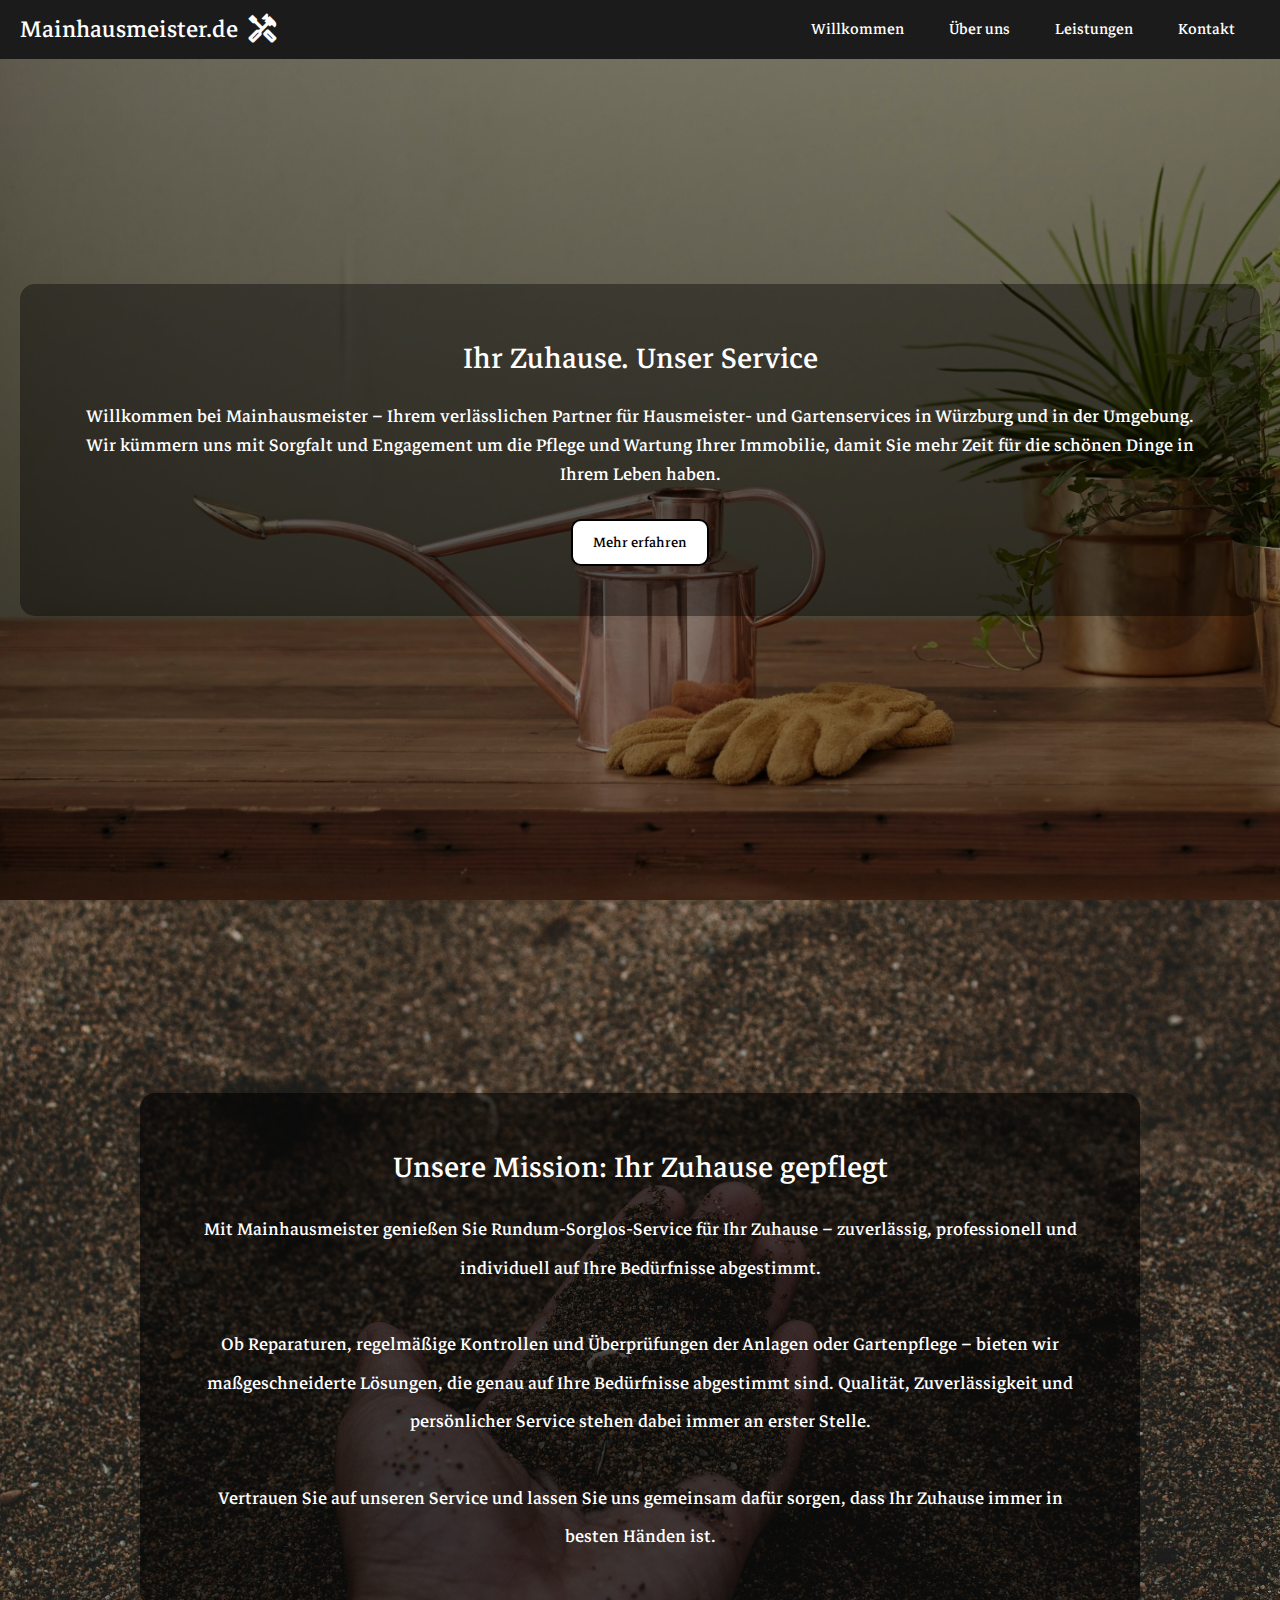
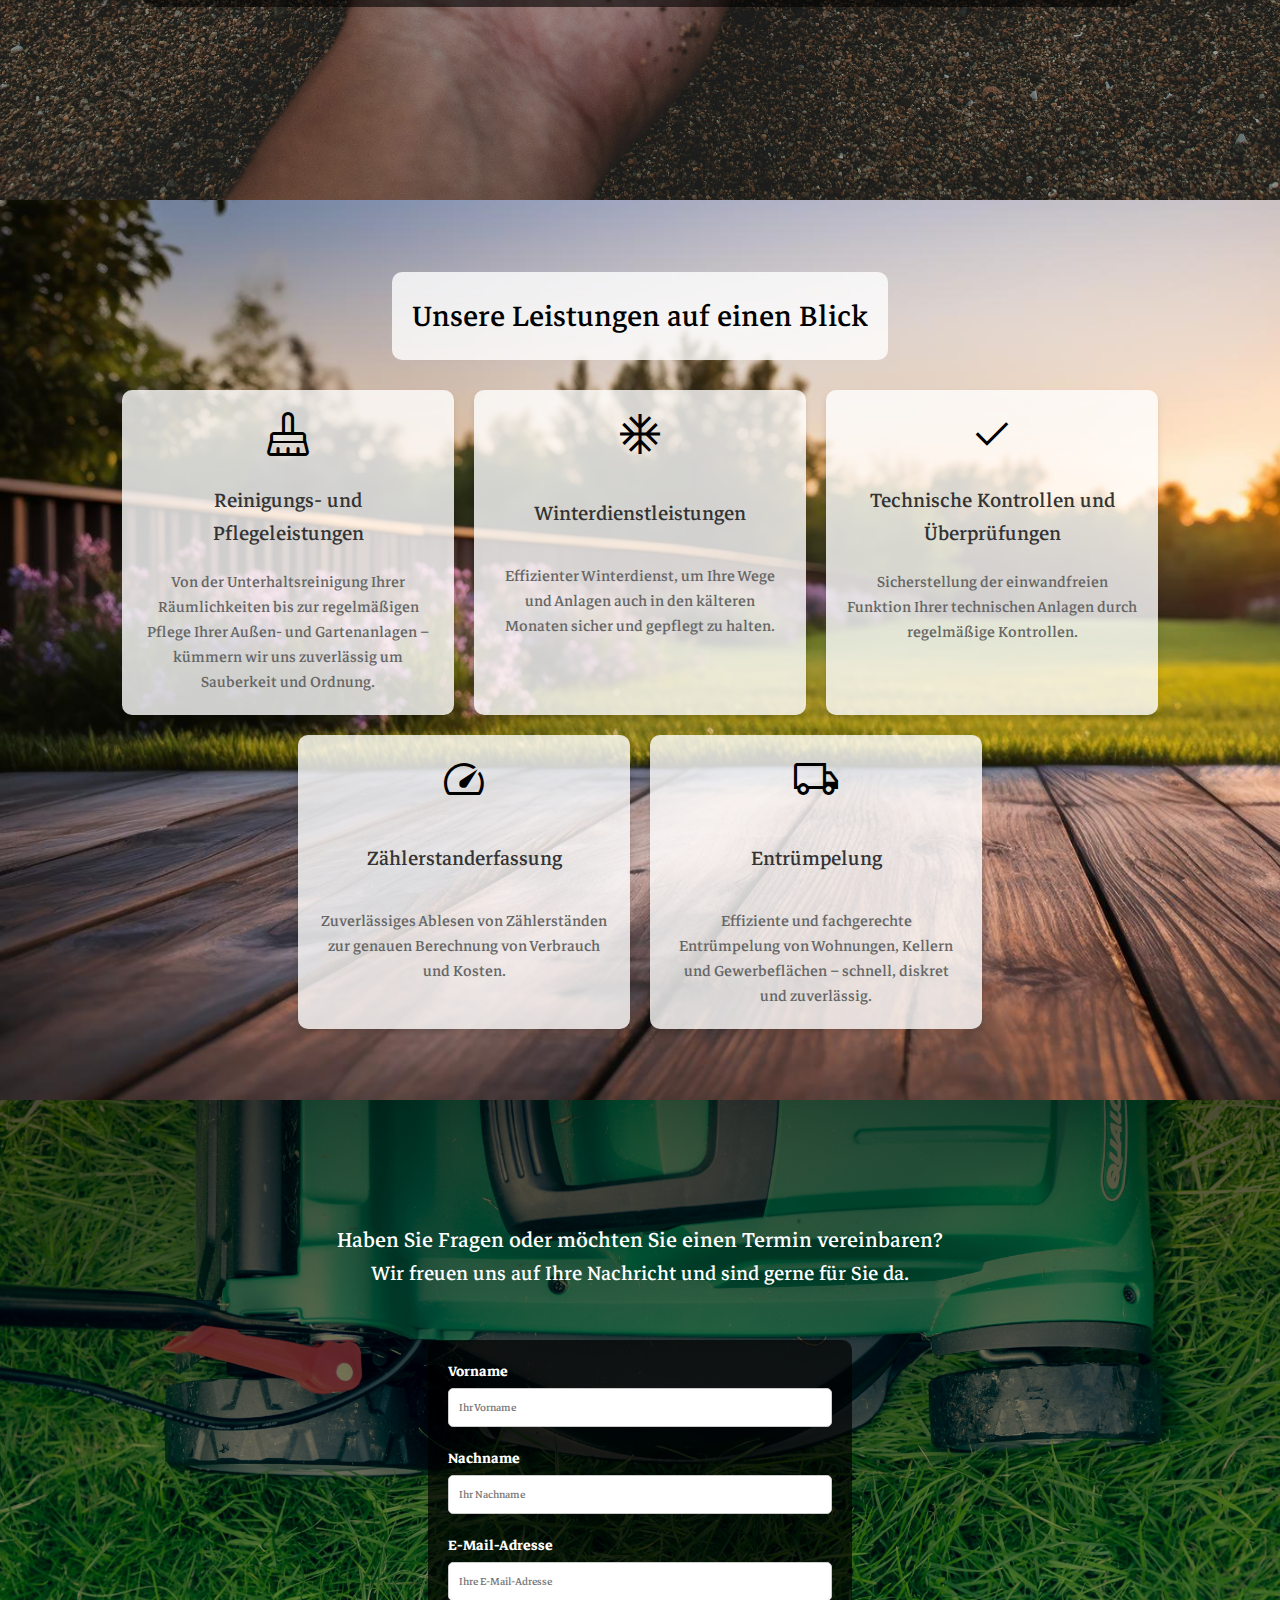
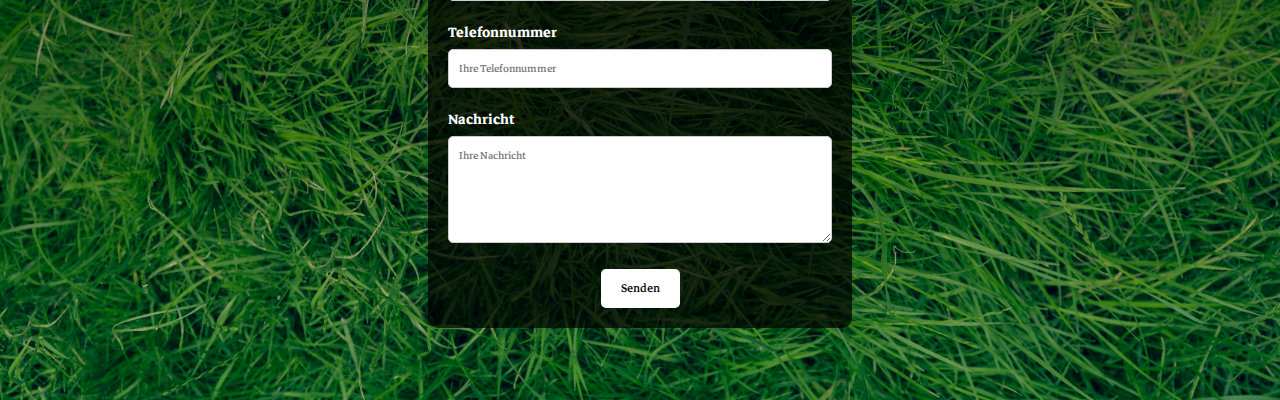
==== commit 00180a4a: "Update index.html" ====
--- a/index.html
+++ b/index.html
@@ -26,7 +26,7 @@
                 </div>
                 <ul>
                     <li><a href="#Start">Willkommen</a></li>
-                    <li><a href="#ueberUns">Über Uns</a></li>
+                    <li><a href="#ueberUns">Über uns</a></li>
                     <li><a href="#Leistungen">Leistungen</a></li>
                     <li><a href="#Kontakt">Kontakt</a></li>
                 </ul>
--- a/style.css
+++ b/style.css
@@ -179,8 +179,8 @@
     box-shadow: 0 4px 6px rgba(0, 0, 0, 0.1);
     padding: 20px;
     text-align: center;
-    flex: 1 1 calc(20% - 40px);
-    max-width: calc(20% - 40px);
+    flex: 1 1 calc(30% - 40px);
+    max-width: calc(30% - 40px);
     transition: transform 0.3s;
 }
 
@@ -233,7 +233,7 @@
 
 /* KONTAKT */
 #Kontakt {
-    background-image: linear-gradient(rgba(0, 0, 0, 0.7), rgba(0, 0, 0, 0.2)), url('daniel-watson-8vBpYpTGo90-unsplash.jpg');
+    background-image: linear-gradient(rgba(0, 0, 0, 0.7), rgba(0, 0, 0, 0.2)), url('daniel-watson-8vBpYpTGo90-unsplash (1).jpg');
     background-size: cover;
     color: white;
     padding: 50px 20px;
@@ -252,24 +252,18 @@
 }
 
 .contact-info{
-
+    text-align: center;
     padding: 50px;
     border-radius: 15px;
 }
 
 .contact-info h1 {
     font-size: 2.5rem;
+   
 }
 
 .contact-info h2 {
     font-size: 1.7rem;
-    text-align: center;
-}
-
-.contact-info li{
-    text-decoration: none;
-    font-size: 1.5rem;
-    list-style: none;
 }
 
 /* Kontaktformular */
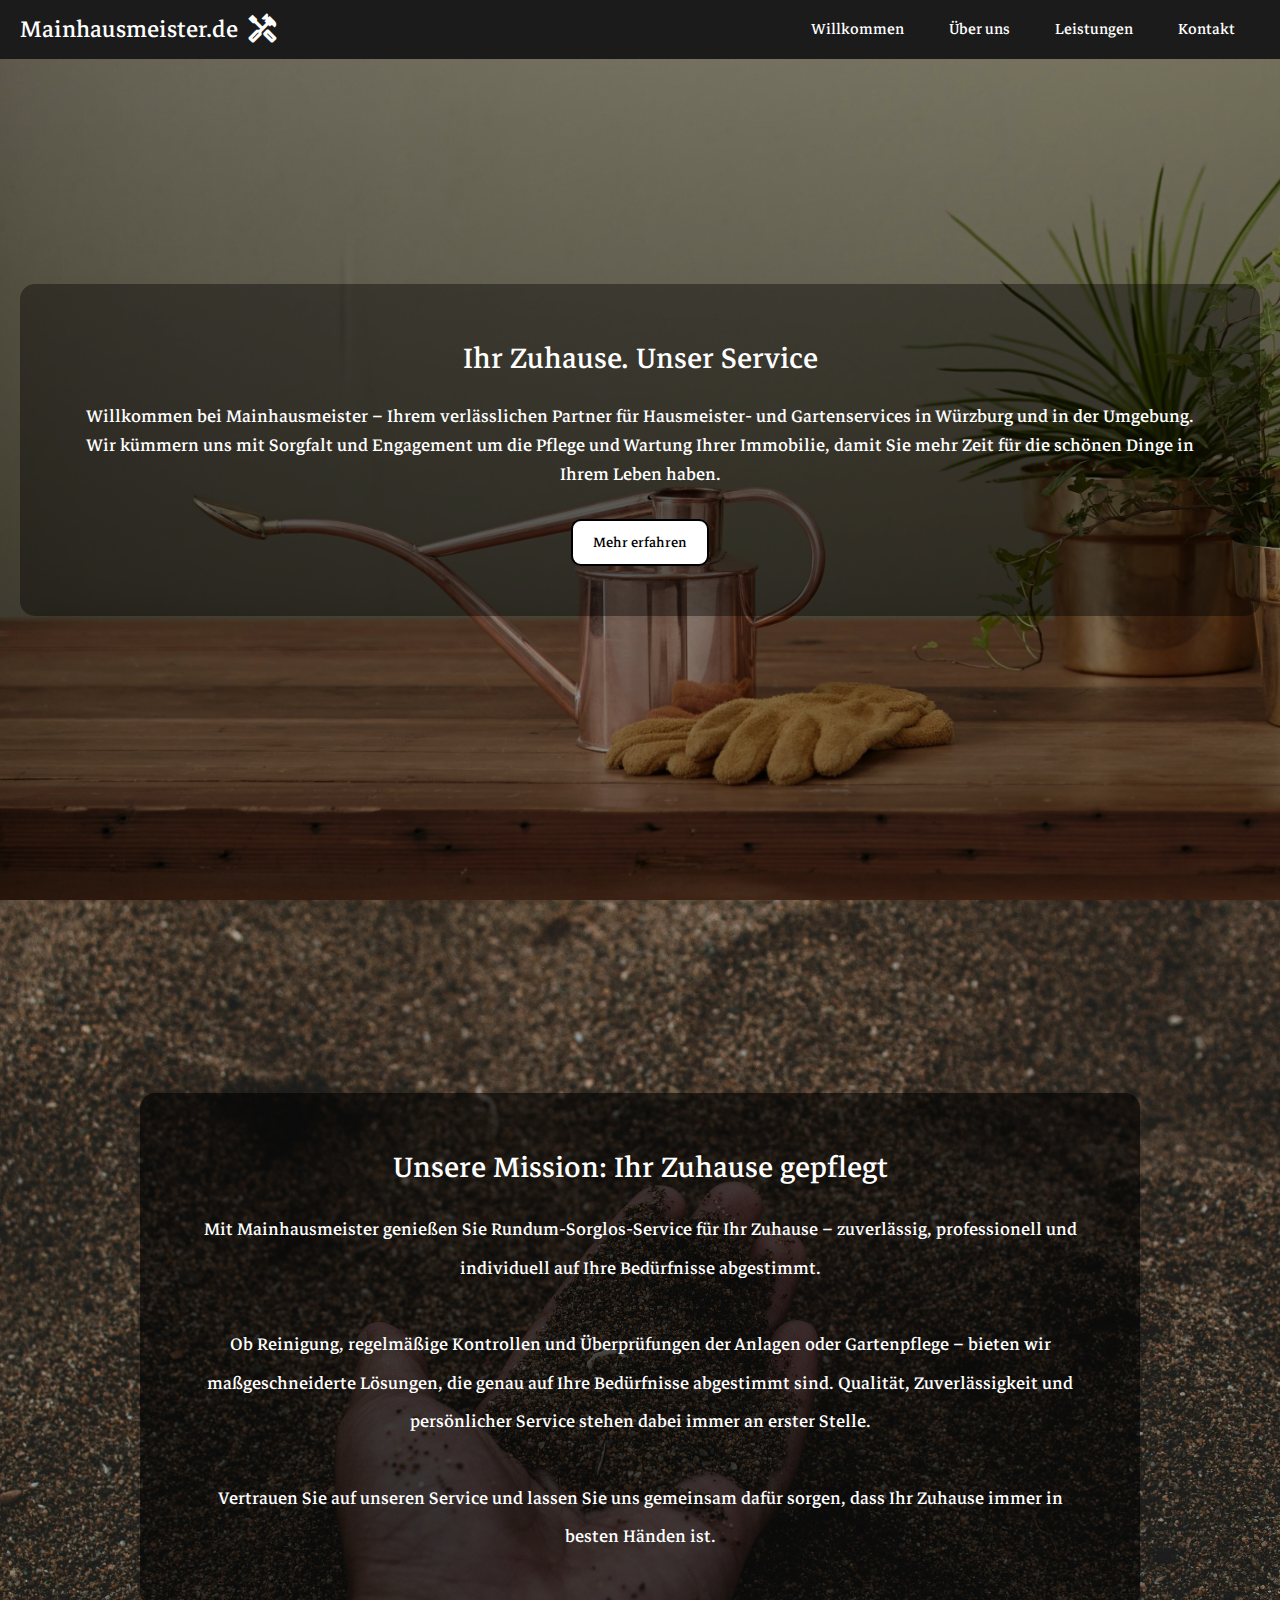
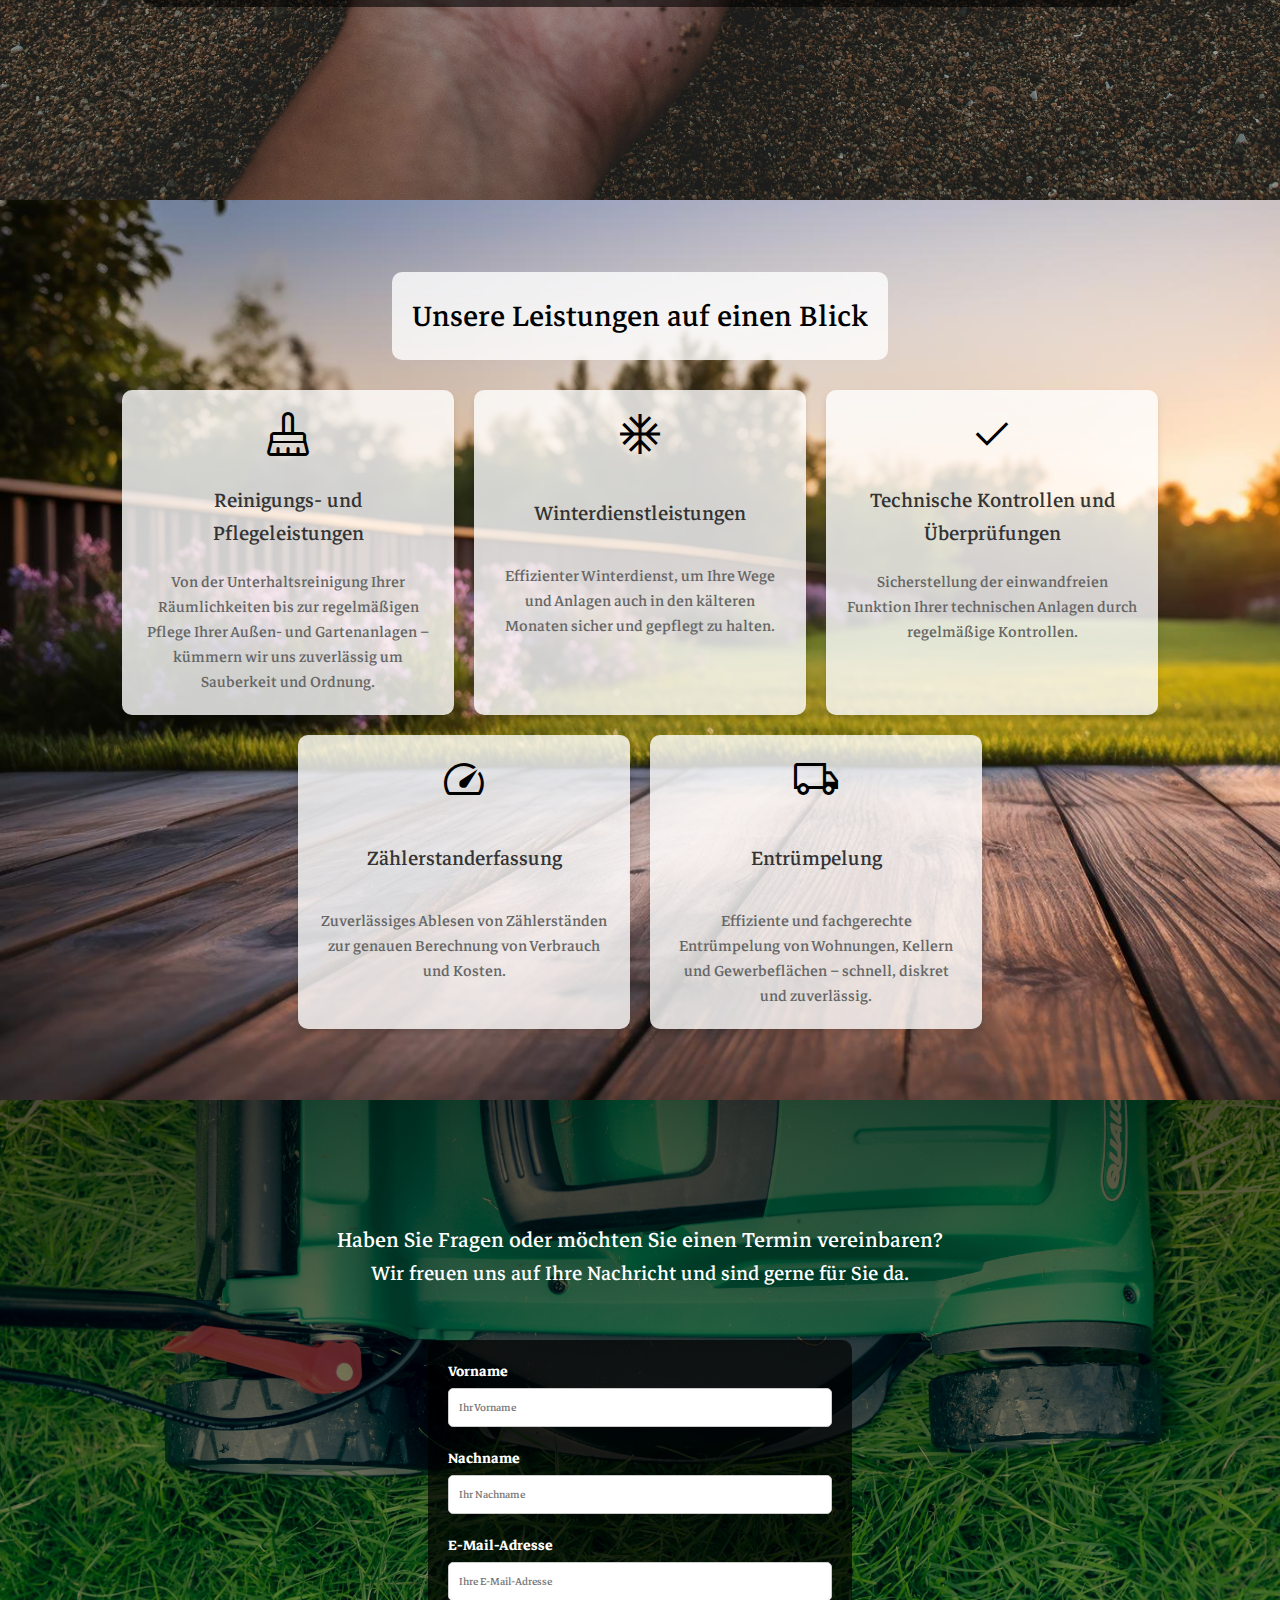
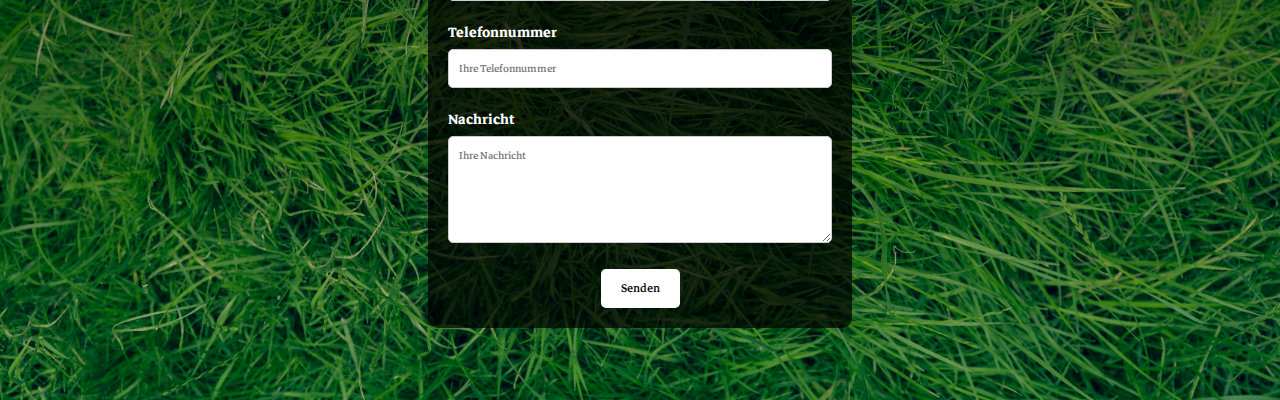
==== commit d0b6abed: "Update index.html" ====
--- a/index.html
+++ b/index.html
@@ -52,7 +52,7 @@
                 Mit Mainhausmeister genießen Sie Rundum-Sorglos-Service für Ihr Zuhause – zuverlässig, professionell und individuell auf Ihre Bedürfnisse abgestimmt.
             <br>
             <br>
-                 Ob Reparaturen, regelmäßige Kontrollen und Überprüfungen der Anlagen oder Gartenpflege – bieten wir maßgeschneiderte Lösungen, die genau auf Ihre Bedürfnisse abgestimmt sind. Qualität, Zuverlässigkeit und persönlicher Service stehen dabei immer an erster Stelle.
+                 Ob Reinigung, regelmäßige Kontrollen und Überprüfungen der Anlagen oder Gartenpflege – bieten wir maßgeschneiderte Lösungen, die genau auf Ihre Bedürfnisse abgestimmt sind. Qualität, Zuverlässigkeit und persönlicher Service stehen dabei immer an erster Stelle.
              <br>
              <br>
                  Vertrauen Sie auf unseren Service und lassen Sie uns gemeinsam dafür sorgen, dass Ihr Zuhause immer in besten Händen ist.</p>
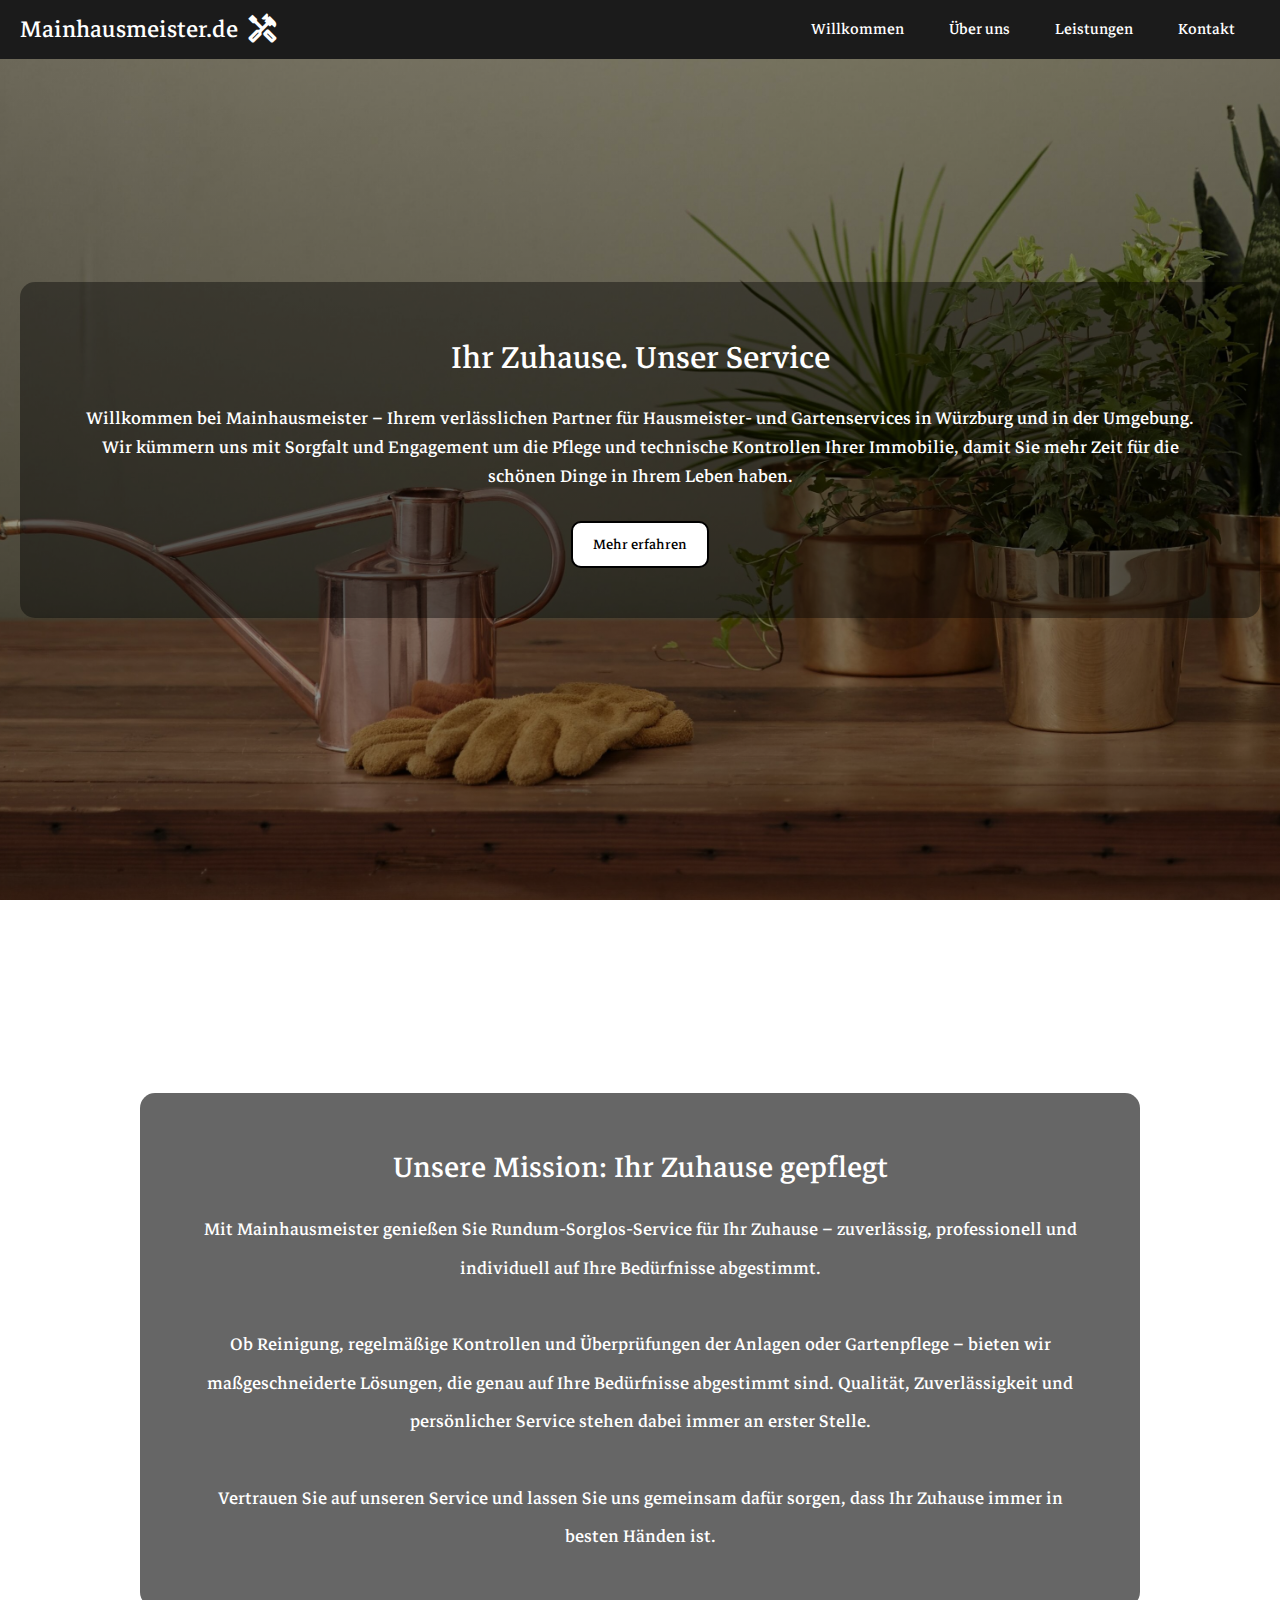
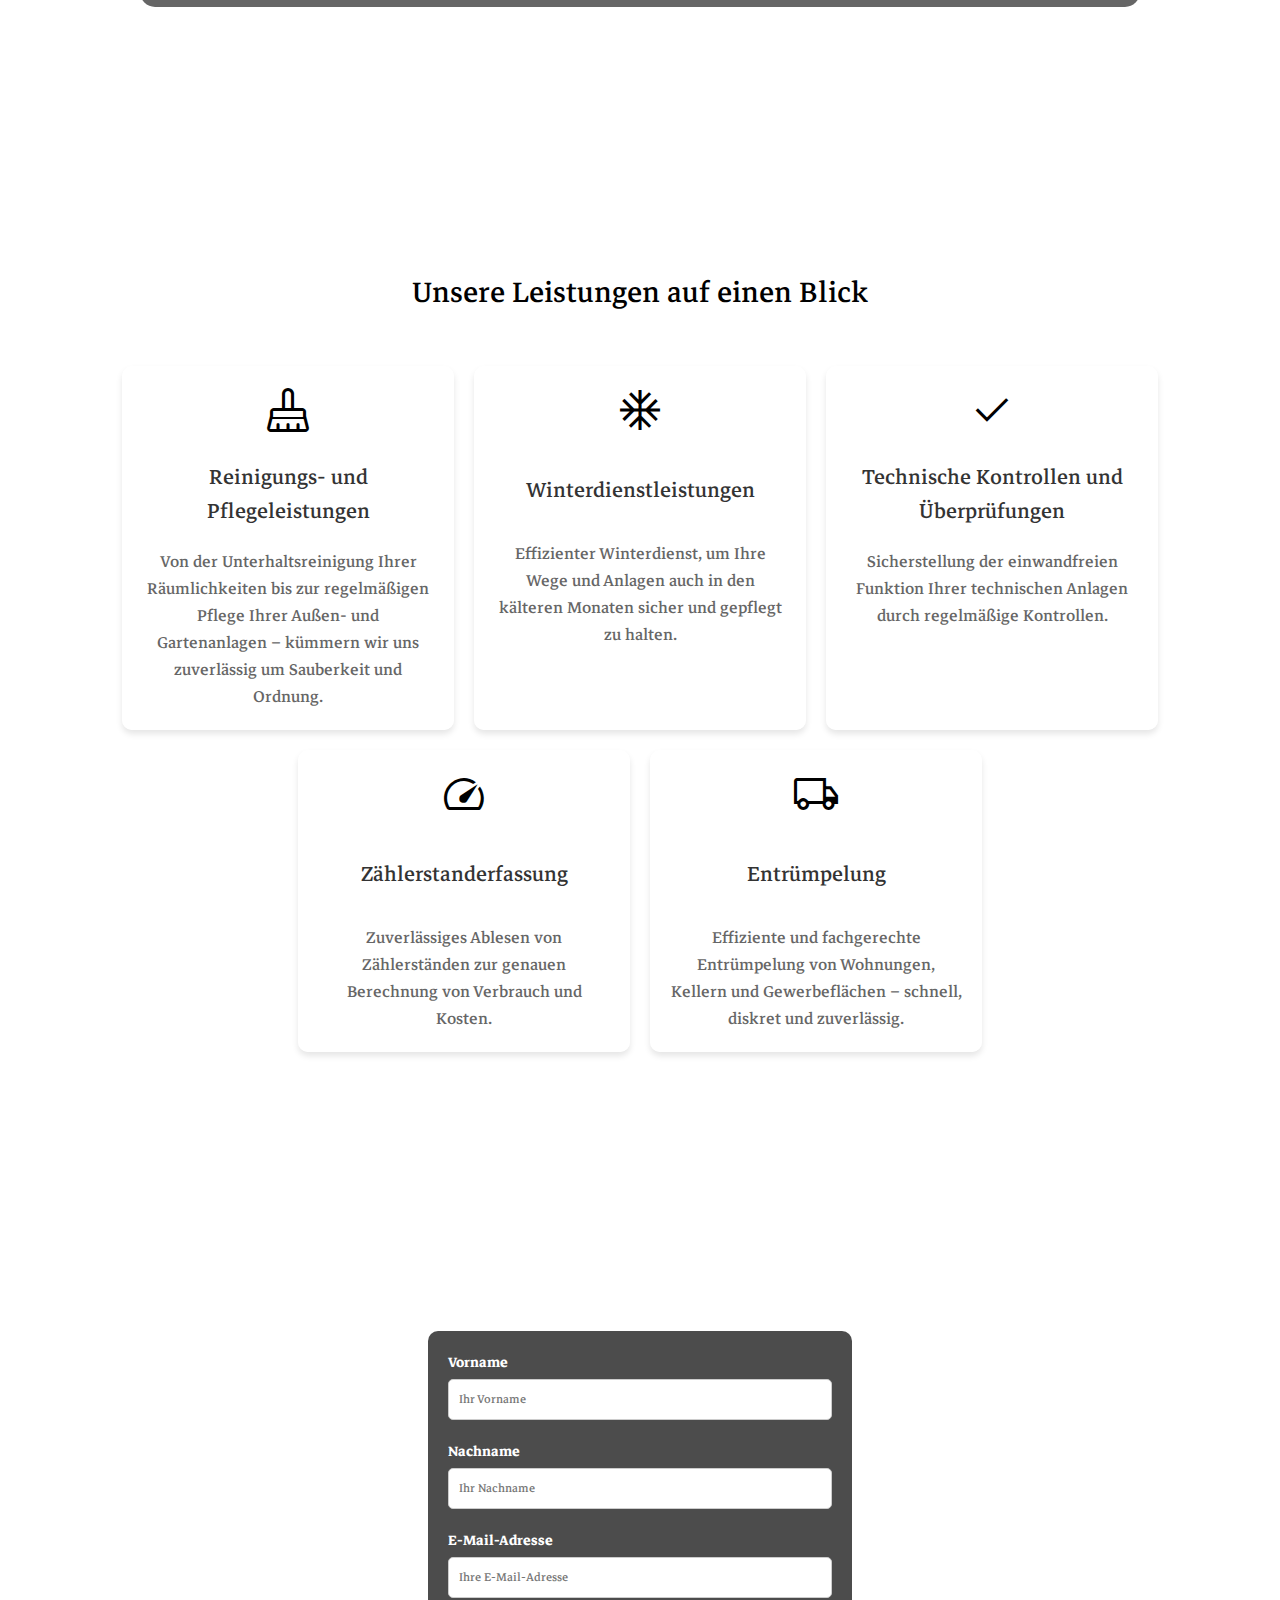
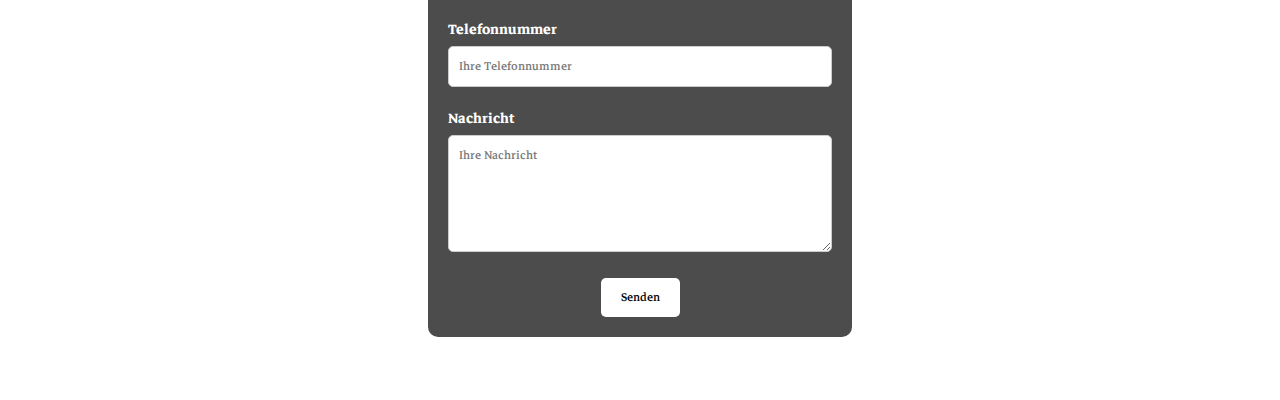
==== commit 336ee343: "Update index.html" ====
--- a/index.html
+++ b/index.html
@@ -39,7 +39,7 @@
             <div class="ContainerWillkommen">
                 <h1>Ihr Zuhause. Unser Service</h1>
                 <h2>
-                    Willkommen bei Mainhausmeister – Ihrem verlässlichen Partner für Hausmeister- und Gartenservices in Würzburg und in der Umgebung. Wir kümmern uns mit Sorgfalt und Engagement um die Pflege und Wartung Ihrer Immobilie, damit Sie mehr Zeit für die schönen Dinge in Ihrem Leben haben.
+                    Willkommen bei Mainhausmeister – Ihrem verlässlichen Partner für Hausmeister- und Gartenservices in Würzburg und in der Umgebung. Wir kümmern uns mit Sorgfalt und Engagement um die Pflege und technische Kontrollen Ihrer Immobilie, damit Sie mehr Zeit für die schönen Dinge in Ihrem Leben haben.
                 </h2>
                 <a href="#ueberUns" class="button-28">Mehr erfahren</a>
             </div>
--- a/style.css
+++ b/style.css
@@ -13,6 +13,10 @@
 
 /* Sektionen */
 section {
+      background-size: cover;
+    background-repeat: no-repeat;
+    background-position: center center;
+    background-attachment: fixed;
     min-height: 100vh;
     display: flex;
     justify-content: center;
@@ -81,7 +85,6 @@
 /* WILLKOMMEN */
 #Start {
     background-image: linear-gradient(rgba(0, 0, 0, 0.3), rgba(0, 0, 0, 0.5)), url('kaufmann-mercantile-a7Woj8W6J0s-.jpg');
-    background-size: cover;
     color: white;
     text-align: center;
 }
@@ -93,7 +96,7 @@
 }
 
 .ContainerWillkommen h1 {
-    font-size: 2.5rem;
+    font-size: 2.7rem;
     margin-bottom: 20px;
 }
 
@@ -123,7 +126,6 @@
 /* ÜBER UNS */
 #ueberUns {
     background-image: linear-gradient(rgba(0, 0, 0, 0.2), rgba(0, 0, 0, 0.2)), url('pexels-muffin-2203683.jpg');
-    background-size: cover;
     color: white;
     text-align: center;
 }
@@ -150,7 +152,6 @@
     flex-direction: column;
     text-align: center;
     background-image: url('neatly-manicured-lawn-stretches-modern-wooden-barrier-casting-soft-shadows-warm-glow-peaceful-sunset.jpg');
-    background-size: cover;
 }
 
 .HeadLeistungen {
@@ -200,7 +201,7 @@
 .card h2 {
     word-wrap: break-word;
     margin-top: 20px;
-    font-size: 1.7rem;
+    font-size: 1.8rem;
     color: #333;
     min-height: 60px; /* Setze eine Mindesthöhe für Überschriften */
     display: flex; 
@@ -211,7 +212,7 @@
 
 .card p {
     margin-top: 20px;
-    font-size: 1.3rem;
+    font-size: 1.4rem;
     color: #666;
 }
 
@@ -234,7 +235,6 @@
 /* KONTAKT */
 #Kontakt {
     background-image: linear-gradient(rgba(0, 0, 0, 0.7), rgba(0, 0, 0, 0.2)), url('daniel-watson-8vBpYpTGo90-unsplash (1).jpg');
-    background-size: cover;
     color: white;
     padding: 50px 20px;
   /*  min-height: auto;  Hebt die Mindesthöhe auf 
@@ -341,7 +341,7 @@
 
     .contact-form input,
     .contact-form textarea {
-        font-size: 0.9rem; /* Kleinere Schriftgröße */
+        font-size: 1.0rem; /* Kleinere Schriftgröße */
     }
 
     .contact-form button {
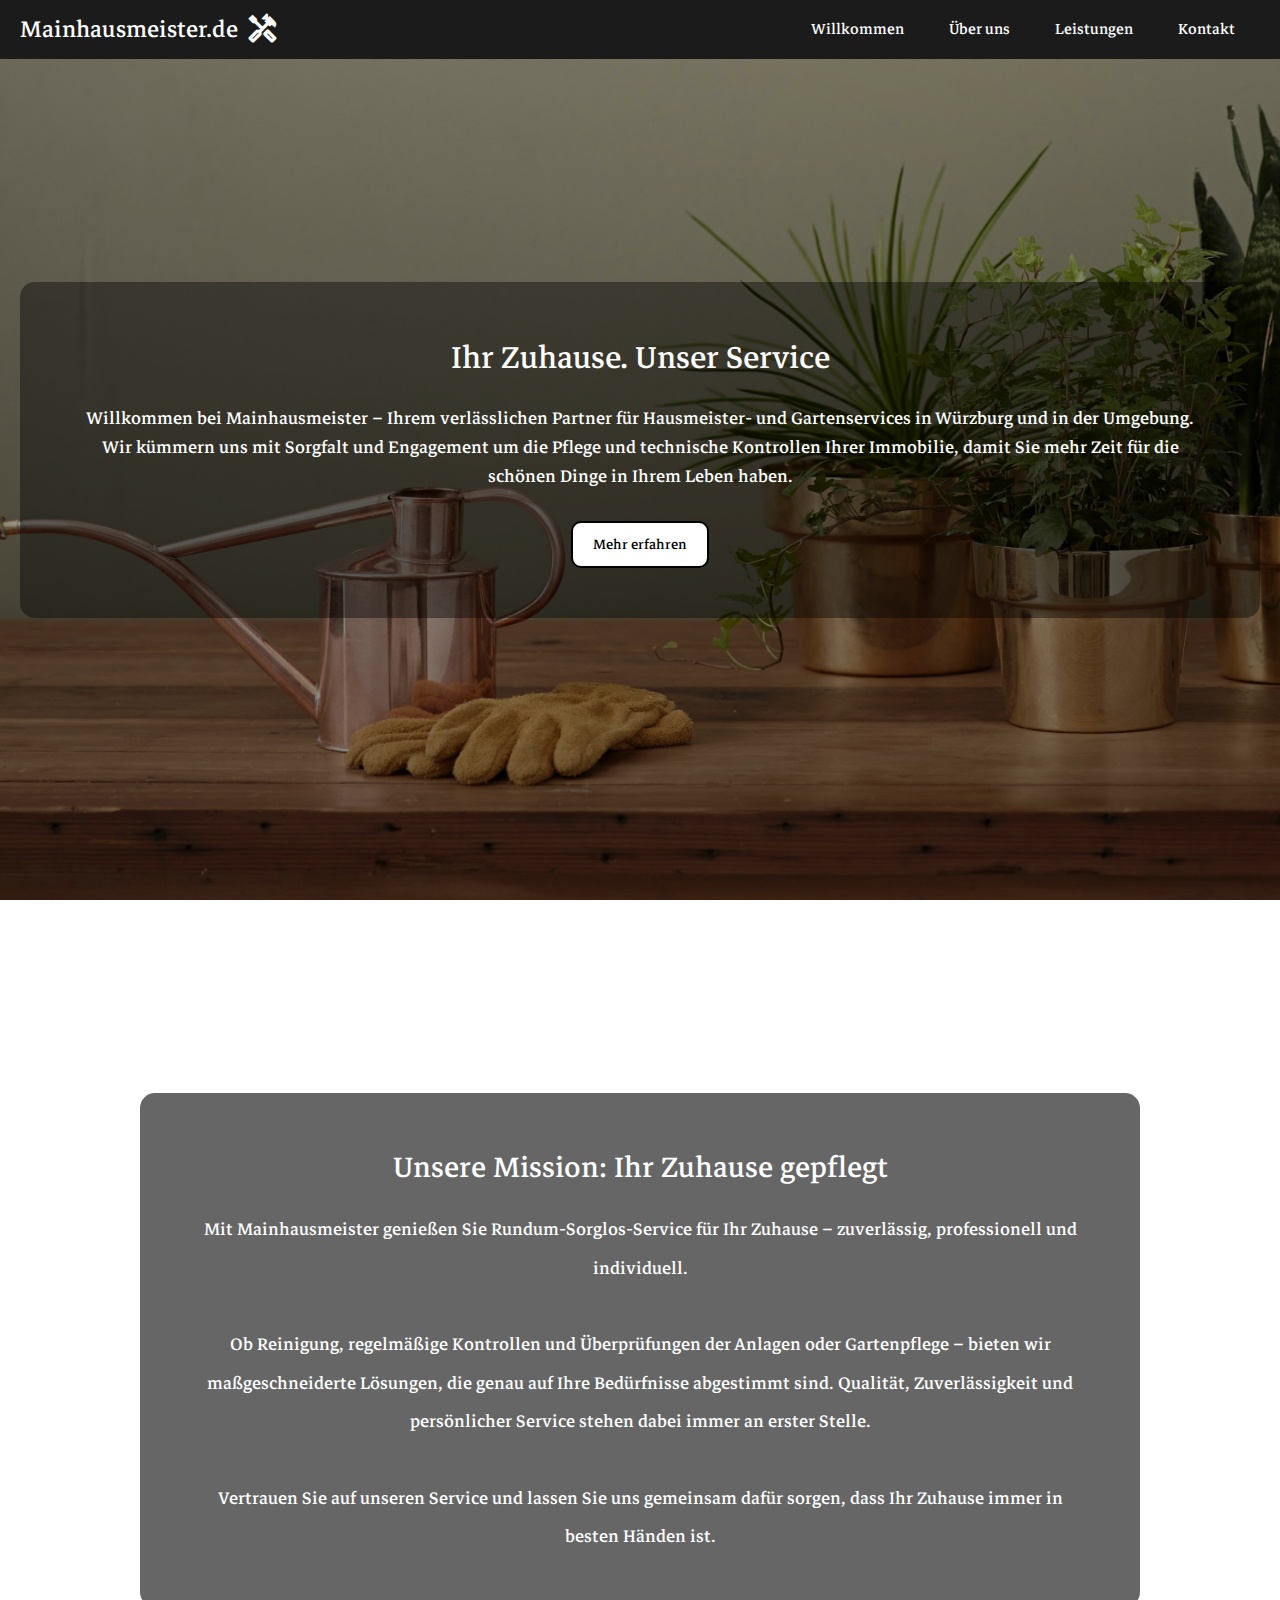
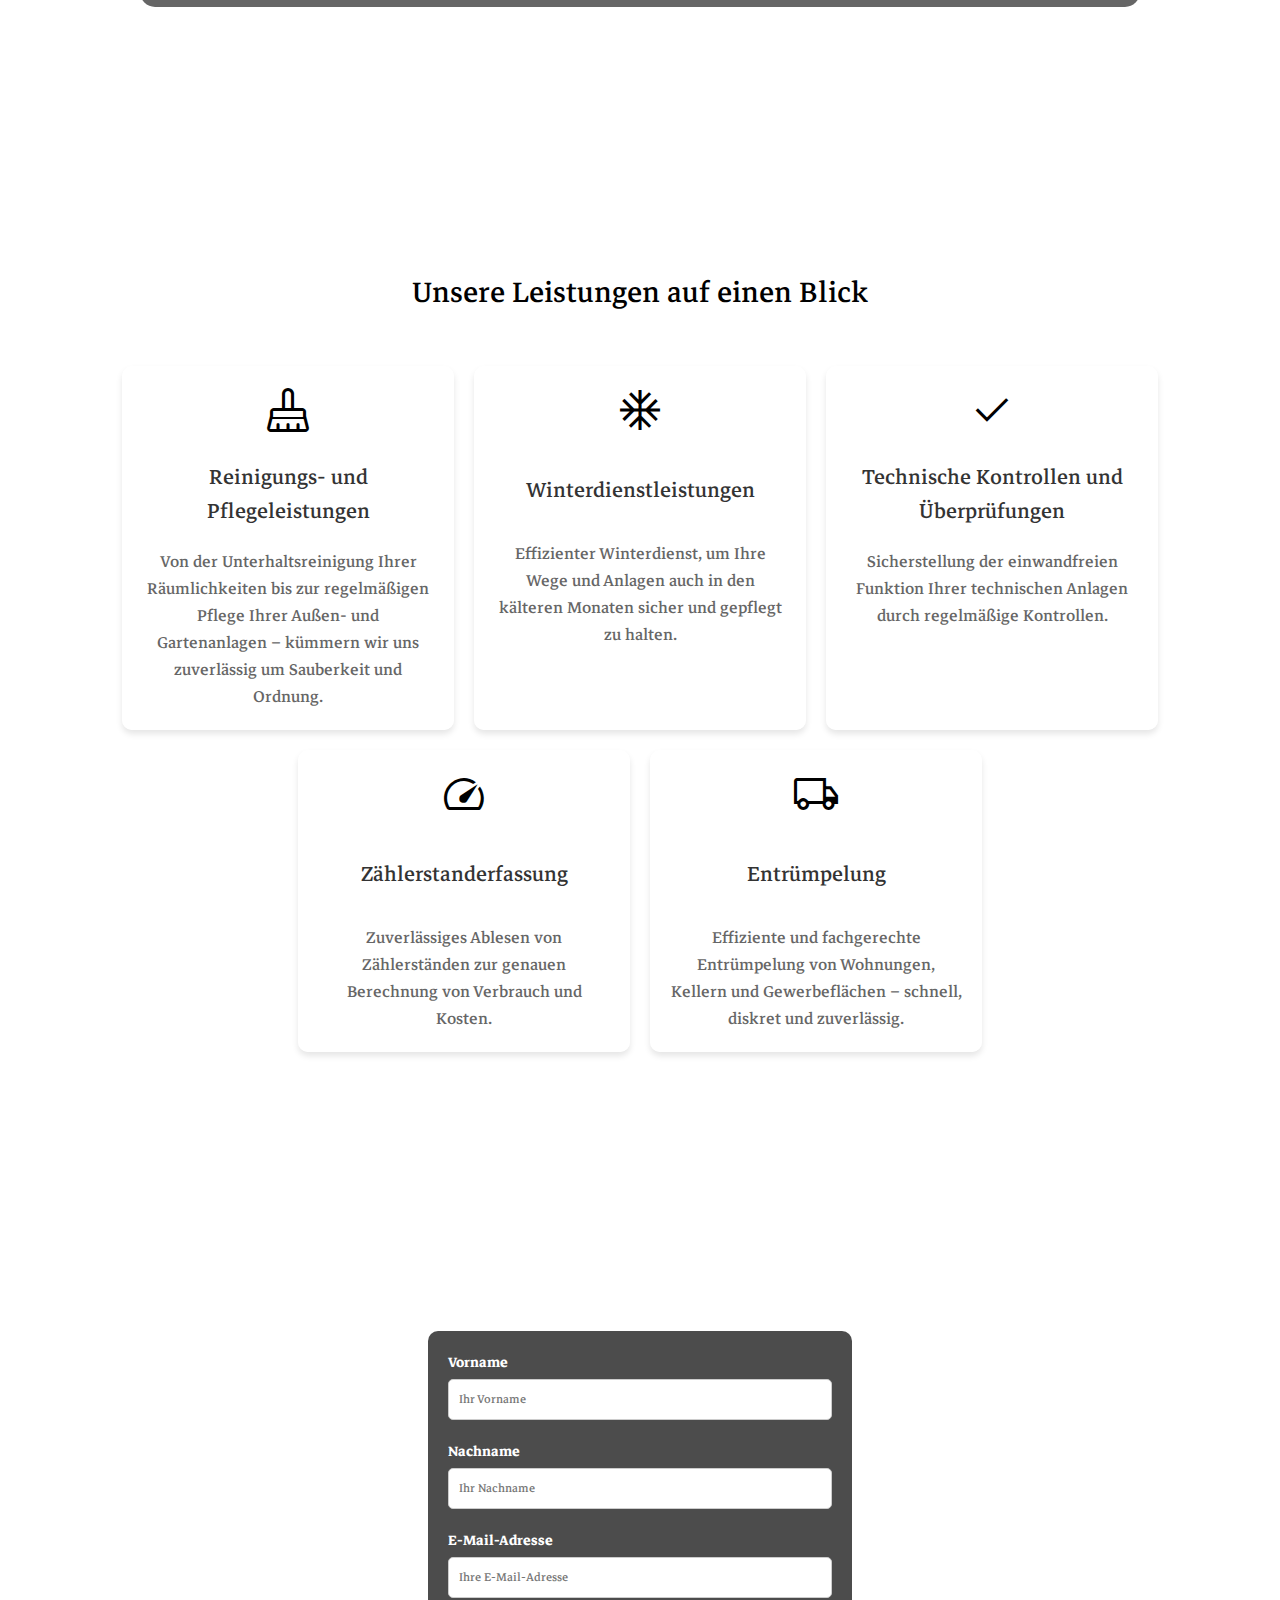
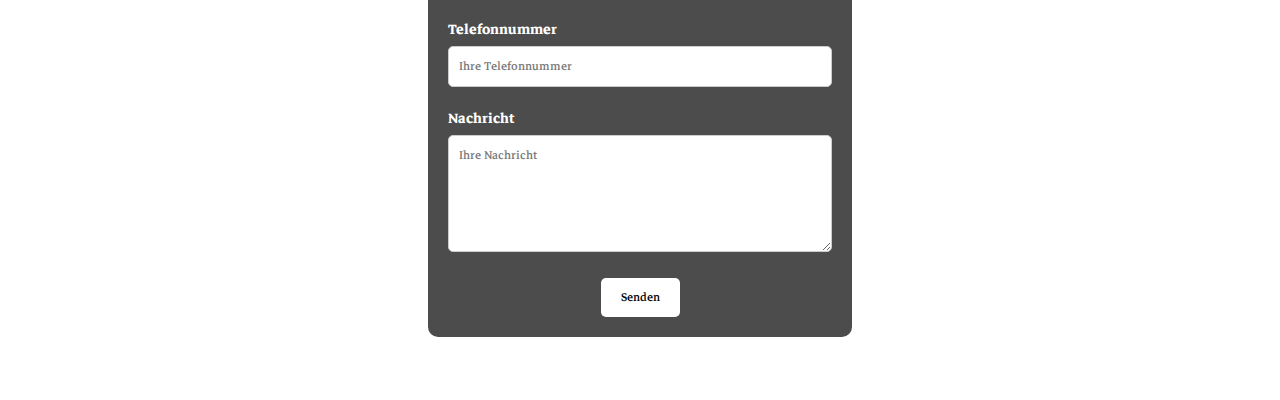
==== commit 9876812b: "Update index.html" ====
--- a/index.html
+++ b/index.html
@@ -49,7 +49,7 @@
             <div class="ÜberUns">
                 <h1>Unsere Mission: Ihr Zuhause gepflegt</h1>
               <p>
-                Mit Mainhausmeister genießen Sie Rundum-Sorglos-Service für Ihr Zuhause – zuverlässig, professionell und individuell auf Ihre Bedürfnisse abgestimmt.
+                Mit Mainhausmeister genießen Sie Rundum-Sorglos-Service für Ihr Zuhause – zuverlässig, professionell und individuell.
             <br>
             <br>
                  Ob Reinigung, regelmäßige Kontrollen und Überprüfungen der Anlagen oder Gartenpflege – bieten wir maßgeschneiderte Lösungen, die genau auf Ihre Bedürfnisse abgestimmt sind. Qualität, Zuverlässigkeit und persönlicher Service stehen dabei immer an erster Stelle.
